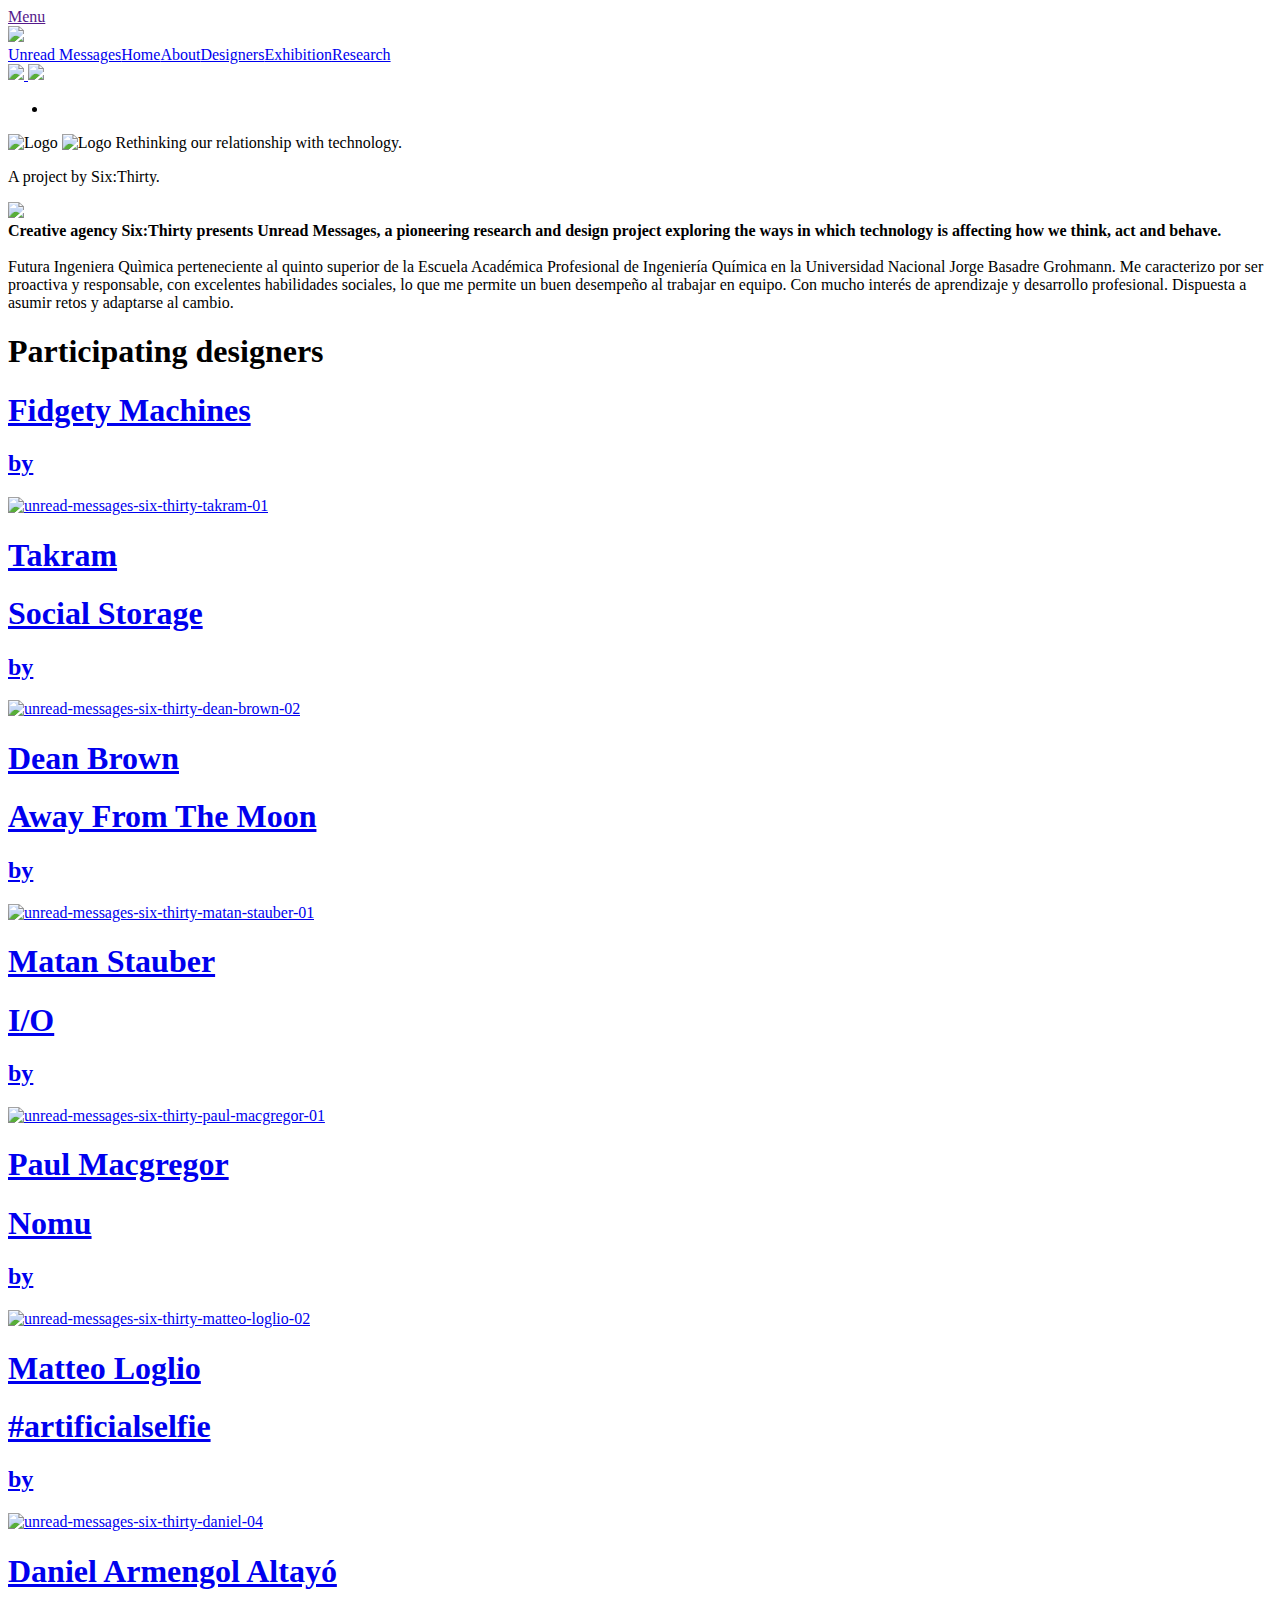
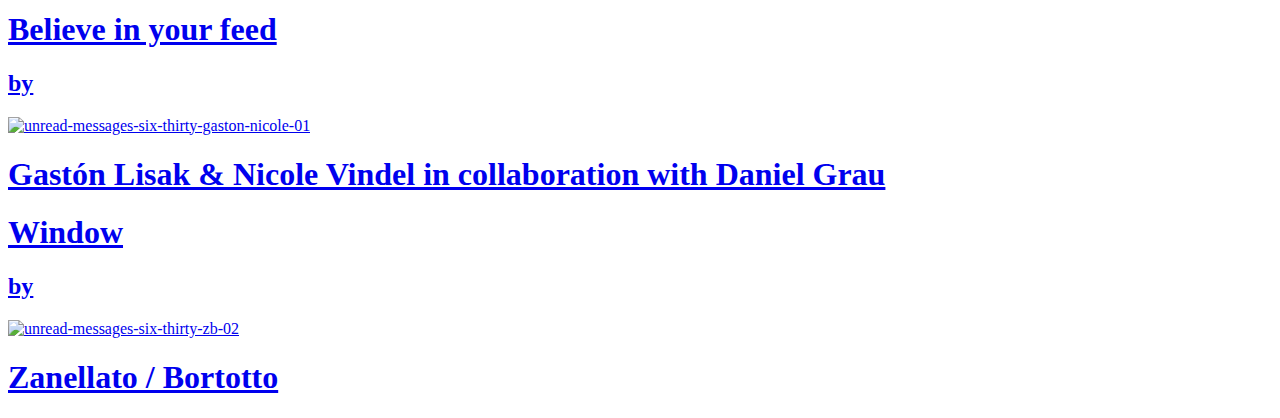
==== index.html @ 44677373 "modelo de la pagina de internet" ====
<!DOCTYPE html>
<html lang="en">
<head>
	<meta charset="UTF-8">
	<title>Viviana RA</title>
</head>
<body>
<header>
	<a href="" class="open-overlay">
		<span class="menu-overlay">Menu</span>
	</a>
	<div class="nav-wrapper">
		<a href="" class="close">	
			<img src="http://unreadmessages.com/wp-content/themes/unreadmessages/img/close.svg">
		</a>
		<nav class="main-nav" role="navigation">
			<a href="http://unreadmessages.com/" id="menu-item-28" class="menu-item menu-item-type-post_type menu-item-object-page current-menu-item page_item page-item-2 current_page_item current-menu-parent menu-item-28 current-menu-parent">Unread Messages</a><a href="http://unreadmessages.com/" id="menu-item-66" class="menu-item menu-item-type-post_type menu-item-object-page current-menu-item page_item page-item-2 current_page_item current-menu-parent menu-item-66 current-menu-parent">Home</a><a href="http://unreadmessages.com/about/" id="menu-item-29" class="menu-item menu-item-type-post_type menu-item-object-page menu-item-29">About</a><a href="http://unreadmessages.com/designers/" id="menu-item-30" class="menu-item menu-item-type-post_type menu-item-object-page menu-item-30">Designers</a><a href="http://unreadmessages.com/exhibition/" id="menu-item-31" class="menu-item menu-item-type-post_type menu-item-object-page menu-item-31">Exhibition</a><a href="http://unreadmessages.com/research/" id="menu-item-33" class="menu-item menu-item-type-post_type menu-item-object-page menu-item-33">Research</a>		</nav>

		  <div class="footer-social">

	      
	    <div class="header-social">
	    	<a href="https://facebook.com/sharer.php?u=http%3A%2F%2Funreadmessages.com" target="_blank" class="social-media-link">
	    		<img src="http://unreadmessages.com/wp-content/themes/unreadmessages/img/facebook.svg">
	    	</a>
	    	<a href="https://twitter.com/intent/tweet?url=http%3A%2F%2Funreadmessages.com&text=Unread+Messages&via=sixthirtystudio" target="_blank" class="social-media-link">
	    		<img src="http://unreadmessages.com/wp-content/themes/unreadmessages/img/twitter.svg">
	    	</a>
	    </div>
	</div>	
</header>
<section class="landing-page full-screen">
  <!--  <div class="bxslider-animation home-bxslider-animation"></div> -->
    <ul class="bxslider homeslider">
		    <li>
		        <style scoped>
		                @media (max-width: 1570px) {
		                    .image-holder {
		                        background-image: url(http://unreadmessages.com/wp-content/uploads/2016/02/unread-messages-six-thirty-hero-1600x1067.jpg);
		                    }
		                }
		                @media (max-width: 785px) {
		                    .image-holder {
		                        background-image: url(http://unreadmessages.com/wp-content/uploads/2016/02/unread-messages-six-thirty-hero-800x533.jpg);
		                    }
		                }
		                @media (max-width: 392px) {
		                    .image-holder {
		                        background-image: url(http://unreadmessages.com/wp-content/uploads/2016/02/unread-messages-six-thirty-hero-400x267.jpg);
		                    }
		                }
		        </style>
		          	<div class="image-holder" style="background-image: url(http://unreadmessages.com/wp-content/uploads/2016/02/unread-messages-six-thirty-hero-2400x1600.jpg)">	
		          	</div>
        	</li>
    </ul>
    <div href="/" class="logo">
        <img class="one-line" src="http://unreadmessages.com/wp-content/themes/unreadmessages/img/UMlogo-oneline.svg" type="image/svg+xml" alt="Logo">
        <img class="two-line" src="http://unreadmessages.com/wp-content/themes/unreadmessages/img/UMlogo-twolines.svg" type="image/svg+xml" alt="Logo">
        <span>Rethinking our relationship with technology.</span>
    </div>

    <div class="home-info">
        <p>A project by Six:Thirty.</p>
        <a href="" class="scroll-to">
        	<img src="http://unreadmessages.com/wp-content/themes/unreadmessages/img/scroll-arrow.svg">
        </a>
    </div>
</section>
  
<section class="home-about">
    <div class="view-animation">
        <strong> Creative agency Six:Thirty presents Unread Messages, a pioneering research and design project exploring the ways in which technology is affecting how we think, act and behave.</strong><br />
		<br />
		Futura Ingeniera Quìmica perteneciente al quinto superior de la Escuela Académica Profesional de Ingeniería Química en la Universidad Nacional Jorge Basadre Grohmann. Me caracterizo por ser proactiva y responsable, con excelentes habilidades sociales, lo que me permite un buen desempeño al trabajar en equipo. Con mucho interés de aprendizaje y desarrollo profesional. Dispuesta a asumir retos y adaptarse al cambio.      
	</div>
</section>

    <div id="designers" class="designers-wrapper">
       <section class="designers">
          <h1 class="section-title">Participating designers</h1>

            <div class="designer-wrapper">
            	<a href="http://unreadmessages.com/designer/takram/" class="home-designer view-animation">
                    <div class="image-overlay">
                    </div>
                    <div class="info-overlay">
                        <h1 class="title-overlay">Fidgety Machines</h1>
                        <h2 class="detail-overlay">by</h2>
                    </div>
                    <div class="rsp-wrapper rsp-196-square square project-image">
                    	<img class="project-image lazyload" alt="unread-messages-six-thirty-takram-01" data-srcset="http://unreadmessages.com/wp-content/uploads/2016/02/unread-messages-six-thirty-takram-01-1-1000x1000.jpg?ratio=1 1000w, http://unreadmessages.com/wp-content/uploads/2016/02/unread-messages-six-thirty-takram-01-1-750x750.jpg?ratio=1 750w, http://unreadmessages.com/wp-content/uploads/2016/02/unread-messages-six-thirty-takram-01-1-640x640.jpg?ratio=1 640w, http://unreadmessages.com/wp-content/uploads/2016/02/unread-messages-six-thirty-takram-01-1-320x320.jpg?ratio=1 320w" src="http://unreadmessages.com/wp-content/themes/unreadmessages/img/placeholder-square.gif" data-sizes="auto">
                    </div>                       
                    <h1 class="medium-uppercase title">Takram</h1>
                    </a>
                               
                                    <a href="http://unreadmessages.com/designer/dean-brown/" class="home-designer view-animation">
                        <div class="image-overlay"></div>
                        <div class="info-overlay">
                            <h1 class="title-overlay">Social Storage</h1>
                            <h2 class="detail-overlay">by</h2>
                        </div>
                        <div class="rsp-wrapper rsp-187-square square project-image"><img class="project-image lazyload" alt="unread-messages-six-thirty-dean-brown-02" data-srcset="http://unreadmessages.com/wp-content/uploads/2016/02/unread-messages-six-thirty-dean-brown-02-1-1000x1000.jpg?ratio=1 1000w, http://unreadmessages.com/wp-content/uploads/2016/02/unread-messages-six-thirty-dean-brown-02-1-750x750.jpg?ratio=1 750w, http://unreadmessages.com/wp-content/uploads/2016/02/unread-messages-six-thirty-dean-brown-02-1-640x640.jpg?ratio=1 640w, http://unreadmessages.com/wp-content/uploads/2016/02/unread-messages-six-thirty-dean-brown-02-1-320x320.jpg?ratio=1 320w" src="http://unreadmessages.com/wp-content/themes/unreadmessages/img/placeholder-square.gif" data-sizes="auto"></div>                        <h1 class="medium-uppercase title">Dean Brown</h1>
                    </a>
                                    </div>
                  <div class="designer-wrapper">
                               
                                    <a href="http://unreadmessages.com/designer/matan-stauber/" class="home-designer view-animation">
                        <div class="image-overlay"></div>
                        <div class="info-overlay">
                            <h1 class="title-overlay">Away From The Moon</h1>
                            <h2 class="detail-overlay">by</h2>
                        </div>
                        <div class="rsp-wrapper rsp-210-square square project-image"><img class="project-image lazyload" alt="unread-messages-six-thirty-matan-stauber-01" data-srcset="http://unreadmessages.com/wp-content/uploads/2016/02/unread-messages-six-thirty-matan-stauber-01-2-1000x1000.jpg?ratio=1 1000w, http://unreadmessages.com/wp-content/uploads/2016/02/unread-messages-six-thirty-matan-stauber-01-2-750x750.jpg?ratio=1 750w, http://unreadmessages.com/wp-content/uploads/2016/02/unread-messages-six-thirty-matan-stauber-01-2-640x640.jpg?ratio=1 640w, http://unreadmessages.com/wp-content/uploads/2016/02/unread-messages-six-thirty-matan-stauber-01-2-320x320.jpg?ratio=1 320w" src="http://unreadmessages.com/wp-content/themes/unreadmessages/img/placeholder-square.gif" data-sizes="auto"></div>                        <h1 class="medium-uppercase title">Matan Stauber</h1>
                    </a>
                               
                                    <a href="http://unreadmessages.com/designer/paul-macgregor/" class="home-designer view-animation">
                        <div class="image-overlay"></div>
                        <div class="info-overlay">
                            <h1 class="title-overlay">I/O</h1>
                            <h2 class="detail-overlay">by</h2>
                        </div>
                        <div class="rsp-wrapper rsp-195-square square project-image"><img class="project-image lazyload" alt="unread-messages-six-thirty-paul-macgregor-01" data-srcset="http://unreadmessages.com/wp-content/uploads/2016/02/unread-messages-six-thirty-paul-macgregor-01-1-1000x1000.jpg?ratio=1 1000w, http://unreadmessages.com/wp-content/uploads/2016/02/unread-messages-six-thirty-paul-macgregor-01-1-750x750.jpg?ratio=1 750w, http://unreadmessages.com/wp-content/uploads/2016/02/unread-messages-six-thirty-paul-macgregor-01-1-640x640.jpg?ratio=1 640w, http://unreadmessages.com/wp-content/uploads/2016/02/unread-messages-six-thirty-paul-macgregor-01-1-320x320.jpg?ratio=1 320w" src="http://unreadmessages.com/wp-content/themes/unreadmessages/img/placeholder-square.gif" data-sizes="auto"></div>                        <h1 class="medium-uppercase title">Paul Macgregor</h1>
                    </a>
                                    </div>
                  <div class="designer-wrapper">
                               
                                    <a href="http://unreadmessages.com/designer/matteo-loglio/" class="home-designer view-animation">
                        <div class="image-overlay"></div>
                        <div class="info-overlay">
                            <h1 class="title-overlay">Nomu</h1>
                            <h2 class="detail-overlay">by</h2>
                        </div>
                        <div class="rsp-wrapper rsp-193-square square project-image"><img class="project-image lazyload" alt="unread-messages-six-thirty-matteo-loglio-02" data-srcset="http://unreadmessages.com/wp-content/uploads/2016/02/unread-messages-six-thirty-matteo-loglio-02-1-1000x1000.jpg?ratio=1 1000w, http://unreadmessages.com/wp-content/uploads/2016/02/unread-messages-six-thirty-matteo-loglio-02-1-750x750.jpg?ratio=1 750w, http://unreadmessages.com/wp-content/uploads/2016/02/unread-messages-six-thirty-matteo-loglio-02-1-640x640.jpg?ratio=1 640w, http://unreadmessages.com/wp-content/uploads/2016/02/unread-messages-six-thirty-matteo-loglio-02-1-320x320.jpg?ratio=1 320w" src="http://unreadmessages.com/wp-content/themes/unreadmessages/img/placeholder-square.gif" data-sizes="auto"></div>                        <h1 class="medium-uppercase title">Matteo Loglio</h1>
                    </a>
                               
                                    <a href="http://unreadmessages.com/designer/daniel-armengol-altayo/" class="home-designer view-animation">
                        <div class="image-overlay"></div>
                        <div class="info-overlay">
                            <h1 class="title-overlay">#artificialselfie</h1>
                            <h2 class="detail-overlay">by</h2>
                        </div>
                        <div class="rsp-wrapper rsp-222-square square project-image"><img class="project-image lazyload" alt="unread-messages-six-thirty-daniel-04" data-srcset="http://unreadmessages.com/wp-content/uploads/2016/03/unread-messages-six-thirty-daniel-04-1000x1000.jpg?ratio=1 1000w, http://unreadmessages.com/wp-content/uploads/2016/03/unread-messages-six-thirty-daniel-04-750x750.jpg?ratio=1 750w, http://unreadmessages.com/wp-content/uploads/2016/03/unread-messages-six-thirty-daniel-04-640x640.jpg?ratio=1 640w, http://unreadmessages.com/wp-content/uploads/2016/03/unread-messages-six-thirty-daniel-04-320x320.jpg?ratio=1 320w" src="http://unreadmessages.com/wp-content/themes/unreadmessages/img/placeholder-square.gif" data-sizes="auto"></div>                        <h1 class="medium-uppercase title">Daniel Armengol Altayó</h1>
                    </a>
                                    </div>
                  <div class="designer-wrapper">
                               
                                    <a href="http://unreadmessages.com/designer/gaston-lisak-nicole-vindel-in-collaboration-with-daniel-grau/" class="home-designer view-animation">
                        <div class="image-overlay"></div>
                        <div class="info-overlay">
                            <h1 class="title-overlay">Believe in your feed</h1>
                            <h2 class="detail-overlay">by</h2>
                        </div>
                        <div class="rsp-wrapper rsp-230-square square project-image"><img class="project-image lazyload" alt="unread-messages-six-thirty-gaston-nicole-01" data-srcset="http://unreadmessages.com/wp-content/uploads/2016/03/unread-messages-six-thirty-gaston-nicole-01-1000x1000.jpg?ratio=1 1000w, http://unreadmessages.com/wp-content/uploads/2016/03/unread-messages-six-thirty-gaston-nicole-01-750x750.jpg?ratio=1 750w, http://unreadmessages.com/wp-content/uploads/2016/03/unread-messages-six-thirty-gaston-nicole-01-640x640.jpg?ratio=1 640w, http://unreadmessages.com/wp-content/uploads/2016/03/unread-messages-six-thirty-gaston-nicole-01-320x320.jpg?ratio=1 320w" src="http://unreadmessages.com/wp-content/themes/unreadmessages/img/placeholder-square.gif" data-sizes="auto"></div>                        <h1 class="medium-uppercase title">Gastón Lisak & Nicole Vindel in collaboration with Daniel Grau</h1>
                    </a>
                               
                                    <a href="http://unreadmessages.com/designer/zanellato-bortotto/" class="home-designer view-animation">
                        <div class="image-overlay"></div>
                        <div class="info-overlay">
                            <h1 class="title-overlay">Window</h1>
                            <h2 class="detail-overlay">by</h2>
                        </div>
                        <div class="rsp-wrapper rsp-233-square square project-image"><img class="project-image lazyload" alt="unread-messages-six-thirty-zb-02" data-srcset="http://unreadmessages.com/wp-content/uploads/2016/03/unread-messages-six-thirty-zb-02-1000x1000.jpg?ratio=1 1000w, http://unreadmessages.com/wp-content/uploads/2016/03/unread-messages-six-thirty-zb-02-750x750.jpg?ratio=1 750w, http://unreadmessages.com/wp-content/uploads/2016/03/unread-messages-six-thirty-zb-02-640x640.jpg?ratio=1 640w, http://unreadmessages.com/wp-content/uploads/2016/03/unread-messages-six-thirty-zb-02-320x320.jpg?ratio=1 320w" src="http://unreadmessages.com/wp-content/themes/unreadmessages/img/placeholder-square.gif" data-sizes="auto"></div>                        <h1 class="medium-uppercase title">Zanellato / Bortotto</h1>
                    </a>
                                 
            </div>
      </section>
    </div>

</body>
</html>
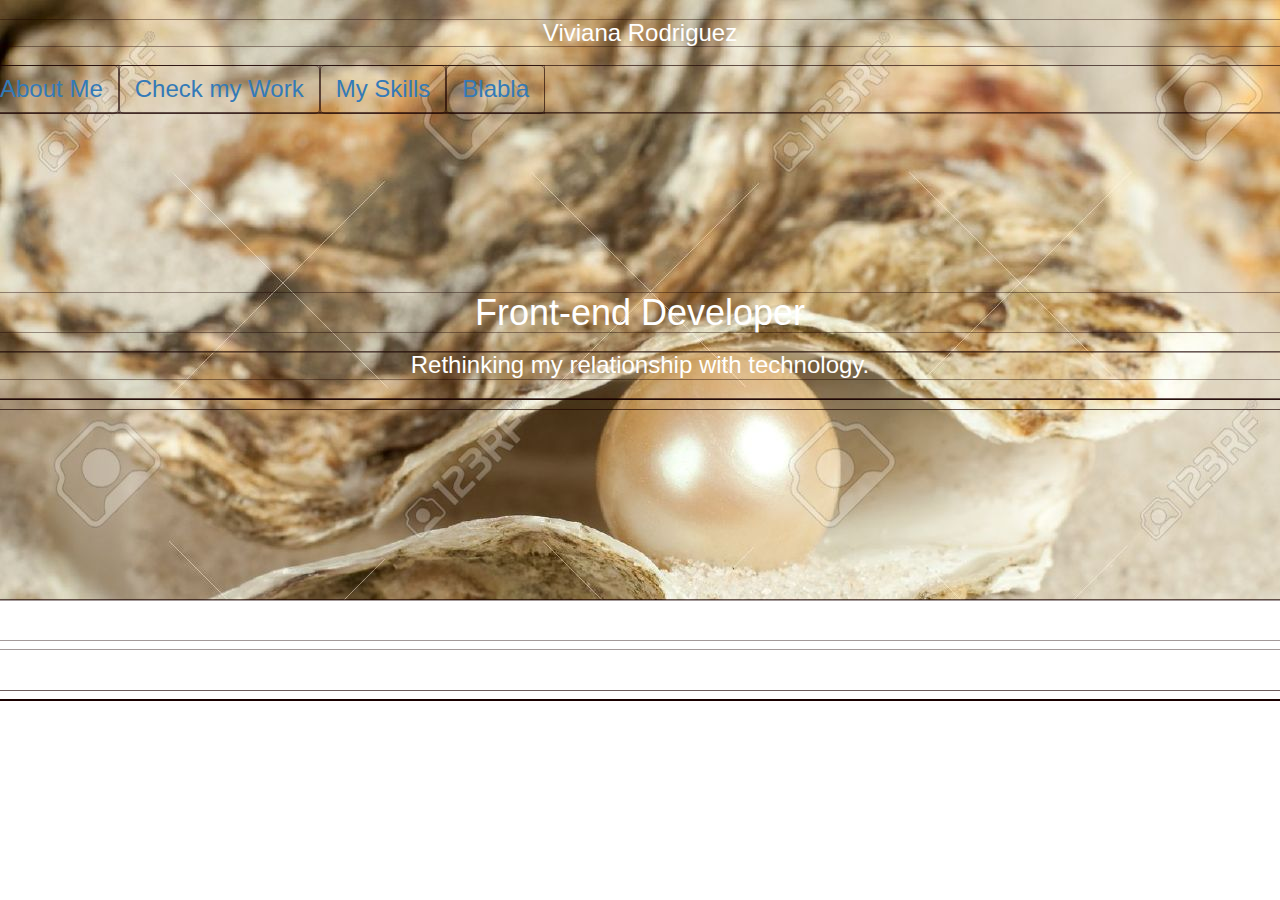
==== commit 550062a0: "here we go!" ====
--- a/index.html
+++ b/index.html
@@ -1,171 +1,52 @@
 <!DOCTYPE html>
 <html lang="en">
 <head>
-	<meta charset="UTF-8">
-	<title>Viviana RA</title>
+  <meta charset="UTF-8">
+  <meta name="viewport" content="width=device-width, initial-scale=1.0">
+  <meta http-equiv="X-UA-Compatible" content="ie=edge">
+  <link href="bootstrap.min.css" rel="stylesheet">
+  <link rel="stylesheet" href="style.css">
+  <title>Viviana RA</title>
 </head>
 <body>
-<header>
-	<a href="" class="open-overlay">
-		<span class="menu-overlay">Menu</span>
-	</a>
-	<div class="nav-wrapper">
-		<a href="" class="close">	
-			<img src="http://unreadmessages.com/wp-content/themes/unreadmessages/img/close.svg">
-		</a>
-		<nav class="main-nav" role="navigation">
-			<a href="http://unreadmessages.com/" id="menu-item-28" class="menu-item menu-item-type-post_type menu-item-object-page current-menu-item page_item page-item-2 current_page_item current-menu-parent menu-item-28 current-menu-parent">Unread Messages</a><a href="http://unreadmessages.com/" id="menu-item-66" class="menu-item menu-item-type-post_type menu-item-object-page current-menu-item page_item page-item-2 current_page_item current-menu-parent menu-item-66 current-menu-parent">Home</a><a href="http://unreadmessages.com/about/" id="menu-item-29" class="menu-item menu-item-type-post_type menu-item-object-page menu-item-29">About</a><a href="http://unreadmessages.com/designers/" id="menu-item-30" class="menu-item menu-item-type-post_type menu-item-object-page menu-item-30">Designers</a><a href="http://unreadmessages.com/exhibition/" id="menu-item-31" class="menu-item menu-item-type-post_type menu-item-object-page menu-item-31">Exhibition</a><a href="http://unreadmessages.com/research/" id="menu-item-33" class="menu-item menu-item-type-post_type menu-item-object-page menu-item-33">Research</a>		</nav>
+<div class="portada">
+    <header class="">
+        <div class="row text-center">
+        <h3>Viviana Rodriguez <h3>
+        <ul class="nav nav-pills">
+  							<li><a class="text-decoration-none text-black text-center" href="#nosotros">About Me</a></li>
+  							<li><a class="text-decoration-none text-black text-center" href="#equipo">Check my Work</a></li>
+  							<li><a class="text-decoration-none text-black text-center" href="#actividades">My Skills</a></li>
+  							<li><a class="text-decoration-none text-black text-center" href="#ensayos">Blabla</a></li>
+  			</ul>
+        <div>
+        <div class="row abajo">
+          <h1>Front-end Developer<h1>
+          <h3>Rethinking my relationship with technology.<h3>
+        <div>
+    </header>
 
-		  <div class="footer-social">
-
-	      
-	    <div class="header-social">
-	    	<a href="https://facebook.com/sharer.php?u=http%3A%2F%2Funreadmessages.com" target="_blank" class="social-media-link">
-	    		<img src="http://unreadmessages.com/wp-content/themes/unreadmessages/img/facebook.svg">
-	    	</a>
-	    	<a href="https://twitter.com/intent/tweet?url=http%3A%2F%2Funreadmessages.com&text=Unread+Messages&via=sixthirtystudio" target="_blank" class="social-media-link">
-	    		<img src="http://unreadmessages.com/wp-content/themes/unreadmessages/img/twitter.svg">
-	    	</a>
-	    </div>
-	</div>	
-</header>
-<section class="landing-page full-screen">
-  <!--  <div class="bxslider-animation home-bxslider-animation"></div> -->
-    <ul class="bxslider homeslider">
-		    <li>
-		        <style scoped>
-		                @media (max-width: 1570px) {
-		                    .image-holder {
-		                        background-image: url(http://unreadmessages.com/wp-content/uploads/2016/02/unread-messages-six-thirty-hero-1600x1067.jpg);
-		                    }
-		                }
-		                @media (max-width: 785px) {
-		                    .image-holder {
-		                        background-image: url(http://unreadmessages.com/wp-content/uploads/2016/02/unread-messages-six-thirty-hero-800x533.jpg);
-		                    }
-		                }
-		                @media (max-width: 392px) {
-		                    .image-holder {
-		                        background-image: url(http://unreadmessages.com/wp-content/uploads/2016/02/unread-messages-six-thirty-hero-400x267.jpg);
-		                    }
-		                }
-		        </style>
-		          	<div class="image-holder" style="background-image: url(http://unreadmessages.com/wp-content/uploads/2016/02/unread-messages-six-thirty-hero-2400x1600.jpg)">	
-		          	</div>
-        	</li>
-    </ul>
-    <div href="/" class="logo">
-        <img class="one-line" src="http://unreadmessages.com/wp-content/themes/unreadmessages/img/UMlogo-oneline.svg" type="image/svg+xml" alt="Logo">
-        <img class="two-line" src="http://unreadmessages.com/wp-content/themes/unreadmessages/img/UMlogo-twolines.svg" type="image/svg+xml" alt="Logo">
-        <span>Rethinking our relationship with technology.</span>
-    </div>
-
-    <div class="home-info">
-        <p>A project by Six:Thirty.</p>
-        <a href="" class="scroll-to">
-        	<img src="http://unreadmessages.com/wp-content/themes/unreadmessages/img/scroll-arrow.svg">
-        </a>
-    </div>
-</section>
-  
-<section class="home-about">
-    <div class="view-animation">
-        <strong> Creative agency Six:Thirty presents Unread Messages, a pioneering research and design project exploring the ways in which technology is affecting how we think, act and behave.</strong><br />
-		<br />
-		Futura Ingeniera Quìmica perteneciente al quinto superior de la Escuela Académica Profesional de Ingeniería Química en la Universidad Nacional Jorge Basadre Grohmann. Me caracterizo por ser proactiva y responsable, con excelentes habilidades sociales, lo que me permite un buen desempeño al trabajar en equipo. Con mucho interés de aprendizaje y desarrollo profesional. Dispuesta a asumir retos y adaptarse al cambio.      
-	</div>
-</section>
-
-    <div id="designers" class="designers-wrapper">
-       <section class="designers">
-          <h1 class="section-title">Participating designers</h1>
-
-            <div class="designer-wrapper">
-            	<a href="http://unreadmessages.com/designer/takram/" class="home-designer view-animation">
-                    <div class="image-overlay">
-                    </div>
-                    <div class="info-overlay">
-                        <h1 class="title-overlay">Fidgety Machines</h1>
-                        <h2 class="detail-overlay">by</h2>
-                    </div>
-                    <div class="rsp-wrapper rsp-196-square square project-image">
-                    	<img class="project-image lazyload" alt="unread-messages-six-thirty-takram-01" data-srcset="http://unreadmessages.com/wp-content/uploads/2016/02/unread-messages-six-thirty-takram-01-1-1000x1000.jpg?ratio=1 1000w, http://unreadmessages.com/wp-content/uploads/2016/02/unread-messages-six-thirty-takram-01-1-750x750.jpg?ratio=1 750w, http://unreadmessages.com/wp-content/uploads/2016/02/unread-messages-six-thirty-takram-01-1-640x640.jpg?ratio=1 640w, http://unreadmessages.com/wp-content/uploads/2016/02/unread-messages-six-thirty-takram-01-1-320x320.jpg?ratio=1 320w" src="http://unreadmessages.com/wp-content/themes/unreadmessages/img/placeholder-square.gif" data-sizes="auto">
-                    </div>                       
-                    <h1 class="medium-uppercase title">Takram</h1>
-                    </a>
-                               
-                                    <a href="http://unreadmessages.com/designer/dean-brown/" class="home-designer view-animation">
-                        <div class="image-overlay"></div>
-                        <div class="info-overlay">
-                            <h1 class="title-overlay">Social Storage</h1>
-                            <h2 class="detail-overlay">by</h2>
-                        </div>
-                        <div class="rsp-wrapper rsp-187-square square project-image"><img class="project-image lazyload" alt="unread-messages-six-thirty-dean-brown-02" data-srcset="http://unreadmessages.com/wp-content/uploads/2016/02/unread-messages-six-thirty-dean-brown-02-1-1000x1000.jpg?ratio=1 1000w, http://unreadmessages.com/wp-content/uploads/2016/02/unread-messages-six-thirty-dean-brown-02-1-750x750.jpg?ratio=1 750w, http://unreadmessages.com/wp-content/uploads/2016/02/unread-messages-six-thirty-dean-brown-02-1-640x640.jpg?ratio=1 640w, http://unreadmessages.com/wp-content/uploads/2016/02/unread-messages-six-thirty-dean-brown-02-1-320x320.jpg?ratio=1 320w" src="http://unreadmessages.com/wp-content/themes/unreadmessages/img/placeholder-square.gif" data-sizes="auto"></div>                        <h1 class="medium-uppercase title">Dean Brown</h1>
-                    </a>
-                                    </div>
-                  <div class="designer-wrapper">
-                               
-                                    <a href="http://unreadmessages.com/designer/matan-stauber/" class="home-designer view-animation">
-                        <div class="image-overlay"></div>
-                        <div class="info-overlay">
-                            <h1 class="title-overlay">Away From The Moon</h1>
-                            <h2 class="detail-overlay">by</h2>
-                        </div>
-                        <div class="rsp-wrapper rsp-210-square square project-image"><img class="project-image lazyload" alt="unread-messages-six-thirty-matan-stauber-01" data-srcset="http://unreadmessages.com/wp-content/uploads/2016/02/unread-messages-six-thirty-matan-stauber-01-2-1000x1000.jpg?ratio=1 1000w, http://unreadmessages.com/wp-content/uploads/2016/02/unread-messages-six-thirty-matan-stauber-01-2-750x750.jpg?ratio=1 750w, http://unreadmessages.com/wp-content/uploads/2016/02/unread-messages-six-thirty-matan-stauber-01-2-640x640.jpg?ratio=1 640w, http://unreadmessages.com/wp-content/uploads/2016/02/unread-messages-six-thirty-matan-stauber-01-2-320x320.jpg?ratio=1 320w" src="http://unreadmessages.com/wp-content/themes/unreadmessages/img/placeholder-square.gif" data-sizes="auto"></div>                        <h1 class="medium-uppercase title">Matan Stauber</h1>
-                    </a>
-                               
-                                    <a href="http://unreadmessages.com/designer/paul-macgregor/" class="home-designer view-animation">
-                        <div class="image-overlay"></div>
-                        <div class="info-overlay">
-                            <h1 class="title-overlay">I/O</h1>
-                            <h2 class="detail-overlay">by</h2>
-                        </div>
-                        <div class="rsp-wrapper rsp-195-square square project-image"><img class="project-image lazyload" alt="unread-messages-six-thirty-paul-macgregor-01" data-srcset="http://unreadmessages.com/wp-content/uploads/2016/02/unread-messages-six-thirty-paul-macgregor-01-1-1000x1000.jpg?ratio=1 1000w, http://unreadmessages.com/wp-content/uploads/2016/02/unread-messages-six-thirty-paul-macgregor-01-1-750x750.jpg?ratio=1 750w, http://unreadmessages.com/wp-content/uploads/2016/02/unread-messages-six-thirty-paul-macgregor-01-1-640x640.jpg?ratio=1 640w, http://unreadmessages.com/wp-content/uploads/2016/02/unread-messages-six-thirty-paul-macgregor-01-1-320x320.jpg?ratio=1 320w" src="http://unreadmessages.com/wp-content/themes/unreadmessages/img/placeholder-square.gif" data-sizes="auto"></div>                        <h1 class="medium-uppercase title">Paul Macgregor</h1>
-                    </a>
-                                    </div>
-                  <div class="designer-wrapper">
-                               
-                                    <a href="http://unreadmessages.com/designer/matteo-loglio/" class="home-designer view-animation">
-                        <div class="image-overlay"></div>
-                        <div class="info-overlay">
-                            <h1 class="title-overlay">Nomu</h1>
-                            <h2 class="detail-overlay">by</h2>
-                        </div>
-                        <div class="rsp-wrapper rsp-193-square square project-image"><img class="project-image lazyload" alt="unread-messages-six-thirty-matteo-loglio-02" data-srcset="http://unreadmessages.com/wp-content/uploads/2016/02/unread-messages-six-thirty-matteo-loglio-02-1-1000x1000.jpg?ratio=1 1000w, http://unreadmessages.com/wp-content/uploads/2016/02/unread-messages-six-thirty-matteo-loglio-02-1-750x750.jpg?ratio=1 750w, http://unreadmessages.com/wp-content/uploads/2016/02/unread-messages-six-thirty-matteo-loglio-02-1-640x640.jpg?ratio=1 640w, http://unreadmessages.com/wp-content/uploads/2016/02/unread-messages-six-thirty-matteo-loglio-02-1-320x320.jpg?ratio=1 320w" src="http://unreadmessages.com/wp-content/themes/unreadmessages/img/placeholder-square.gif" data-sizes="auto"></div>                        <h1 class="medium-uppercase title">Matteo Loglio</h1>
-                    </a>
-                               
-                                    <a href="http://unreadmessages.com/designer/daniel-armengol-altayo/" class="home-designer view-animation">
-                        <div class="image-overlay"></div>
-                        <div class="info-overlay">
-                            <h1 class="title-overlay">#artificialselfie</h1>
-                            <h2 class="detail-overlay">by</h2>
-                        </div>
-                        <div class="rsp-wrapper rsp-222-square square project-image"><img class="project-image lazyload" alt="unread-messages-six-thirty-daniel-04" data-srcset="http://unreadmessages.com/wp-content/uploads/2016/03/unread-messages-six-thirty-daniel-04-1000x1000.jpg?ratio=1 1000w, http://unreadmessages.com/wp-content/uploads/2016/03/unread-messages-six-thirty-daniel-04-750x750.jpg?ratio=1 750w, http://unreadmessages.com/wp-content/uploads/2016/03/unread-messages-six-thirty-daniel-04-640x640.jpg?ratio=1 640w, http://unreadmessages.com/wp-content/uploads/2016/03/unread-messages-six-thirty-daniel-04-320x320.jpg?ratio=1 320w" src="http://unreadmessages.com/wp-content/themes/unreadmessages/img/placeholder-square.gif" data-sizes="auto"></div>                        <h1 class="medium-uppercase title">Daniel Armengol Altayó</h1>
-                    </a>
-                                    </div>
-                  <div class="designer-wrapper">
-                               
-                                    <a href="http://unreadmessages.com/designer/gaston-lisak-nicole-vindel-in-collaboration-with-daniel-grau/" class="home-designer view-animation">
-                        <div class="image-overlay"></div>
-                        <div class="info-overlay">
-                            <h1 class="title-overlay">Believe in your feed</h1>
-                            <h2 class="detail-overlay">by</h2>
-                        </div>
-                        <div class="rsp-wrapper rsp-230-square square project-image"><img class="project-image lazyload" alt="unread-messages-six-thirty-gaston-nicole-01" data-srcset="http://unreadmessages.com/wp-content/uploads/2016/03/unread-messages-six-thirty-gaston-nicole-01-1000x1000.jpg?ratio=1 1000w, http://unreadmessages.com/wp-content/uploads/2016/03/unread-messages-six-thirty-gaston-nicole-01-750x750.jpg?ratio=1 750w, http://unreadmessages.com/wp-content/uploads/2016/03/unread-messages-six-thirty-gaston-nicole-01-640x640.jpg?ratio=1 640w, http://unreadmessages.com/wp-content/uploads/2016/03/unread-messages-six-thirty-gaston-nicole-01-320x320.jpg?ratio=1 320w" src="http://unreadmessages.com/wp-content/themes/unreadmessages/img/placeholder-square.gif" data-sizes="auto"></div>                        <h1 class="medium-uppercase title">Gastón Lisak & Nicole Vindel in collaboration with Daniel Grau</h1>
-                    </a>
-                               
-                                    <a href="http://unreadmessages.com/designer/zanellato-bortotto/" class="home-designer view-animation">
-                        <div class="image-overlay"></div>
-                        <div class="info-overlay">
-                            <h1 class="title-overlay">Window</h1>
-                            <h2 class="detail-overlay">by</h2>
-                        </div>
-                        <div class="rsp-wrapper rsp-233-square square project-image"><img class="project-image lazyload" alt="unread-messages-six-thirty-zb-02" data-srcset="http://unreadmessages.com/wp-content/uploads/2016/03/unread-messages-six-thirty-zb-02-1000x1000.jpg?ratio=1 1000w, http://unreadmessages.com/wp-content/uploads/2016/03/unread-messages-six-thirty-zb-02-750x750.jpg?ratio=1 750w, http://unreadmessages.com/wp-content/uploads/2016/03/unread-messages-six-thirty-zb-02-640x640.jpg?ratio=1 640w, http://unreadmessages.com/wp-content/uploads/2016/03/unread-messages-six-thirty-zb-02-320x320.jpg?ratio=1 320w" src="http://unreadmessages.com/wp-content/themes/unreadmessages/img/placeholder-square.gif" data-sizes="auto"></div>                        <h1 class="medium-uppercase title">Zanellato / Bortotto</h1>
-                    </a>
-                                 
-            </div>
-      </section>
-    </div>
-
+</div>
+  <div class="">
+      <p>Lorem ipsum dolor sit amet, consectetur adipisicing elit. Adipisci, saepe et, excepturi ut modi error obcaecati pariatur nostrum eaque recusandae rem nam inventore repellat impedit cupiditate, accusantium, enim mollitia quae.
+      </p>
+      <p>Lorem ipsum dolor sit amet, consectetur adipisicing elit. Adipisci, saepe et, excepturi ut modi error obcaecati pariatur nostrum eaque recusandae rem nam inventore repellat impedit cupiditate, accusantium, enim mollitia quae.
+      </p>
+  </div>
+</div>
+<div>
+  <div class="container-fluid">
+  </div>
+</div>
+<div>
+  <div class="container-fluid">
+  </div>
+</div>
+<div>
+  <div class="container-fluid">
+  </div>
+</div>
+<footer>
+<footer>
 </body>
-</html>+</html>
--- a/style.css
+++ b/style.css
@@ -0,0 +1,16 @@
+*{outline: 1px solid rgba(25,0,0,0.4);}
+body{
+  color: white;
+}
+.portada{
+  background-image: url(fondo.jpg);
+  height: 600px;
+}
+
+.menu
+{
+
+}
+.abajo{
+  padding-top:160px;
+}
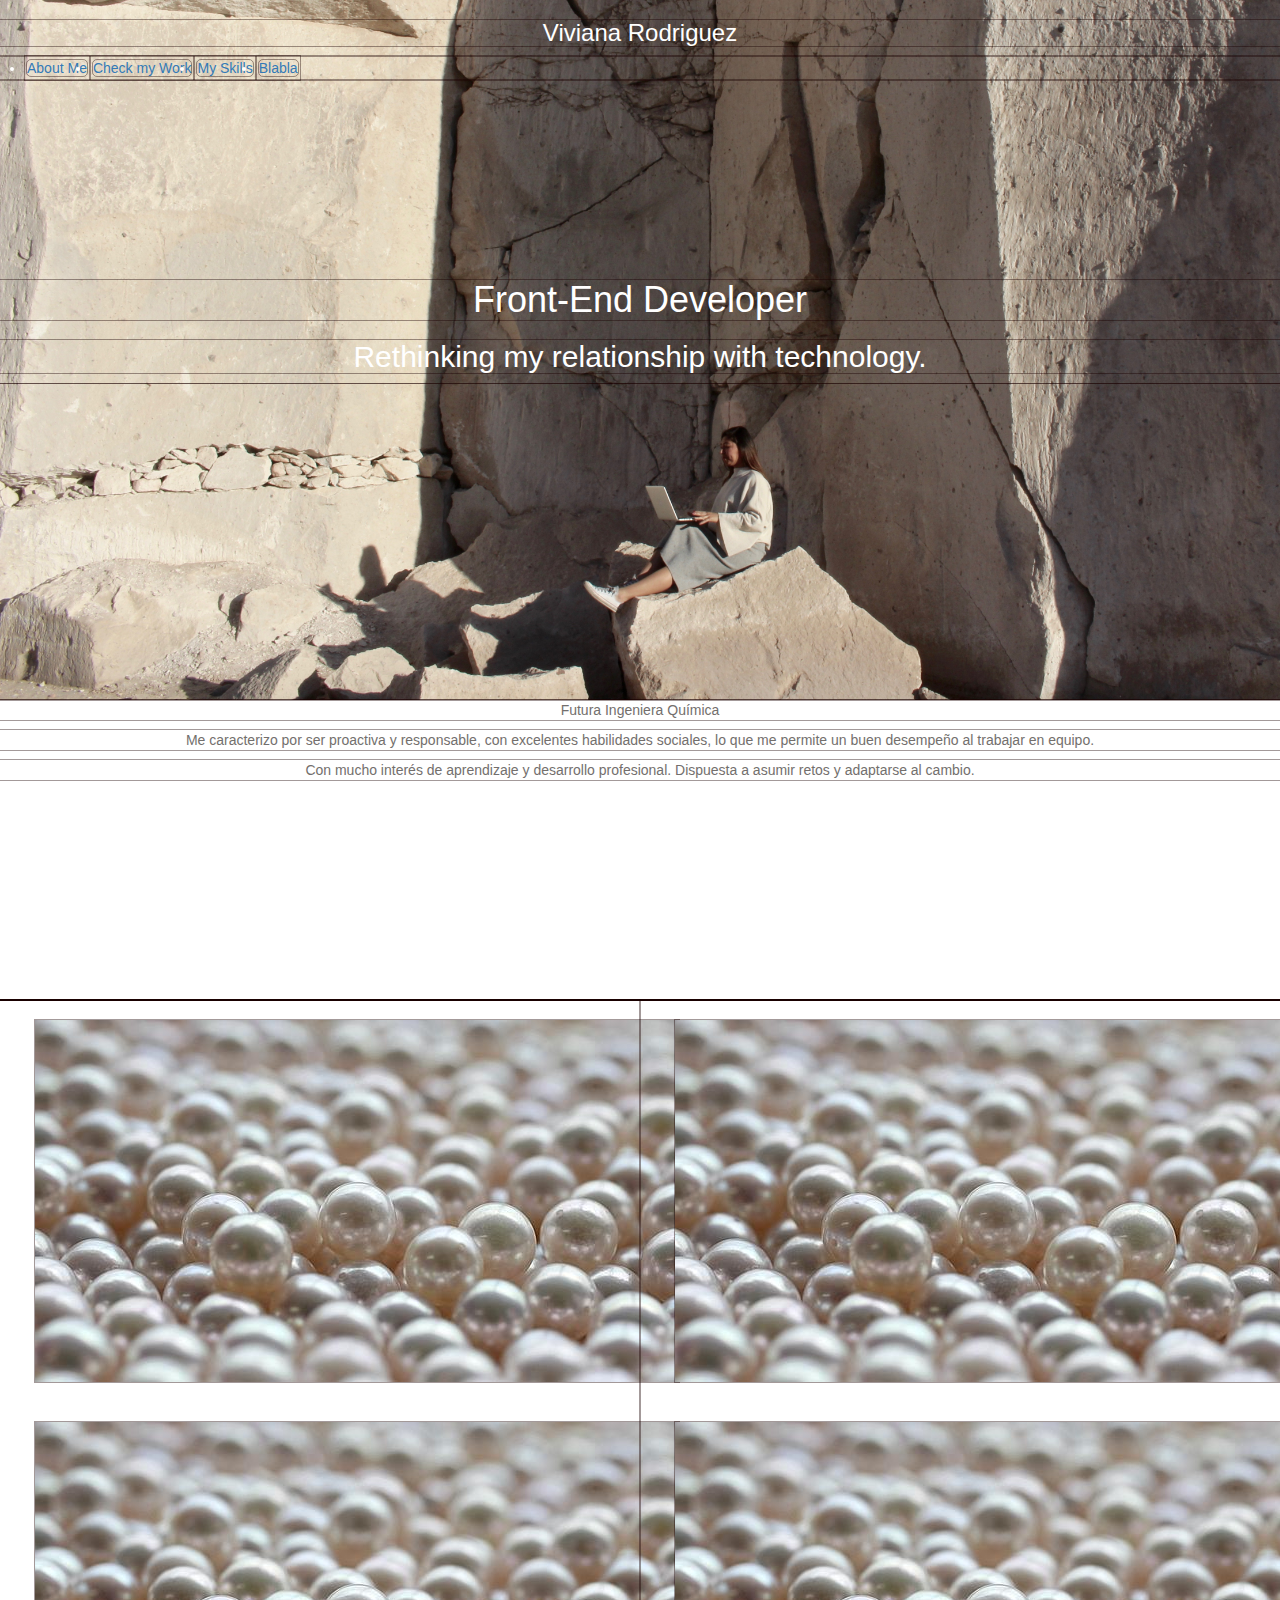
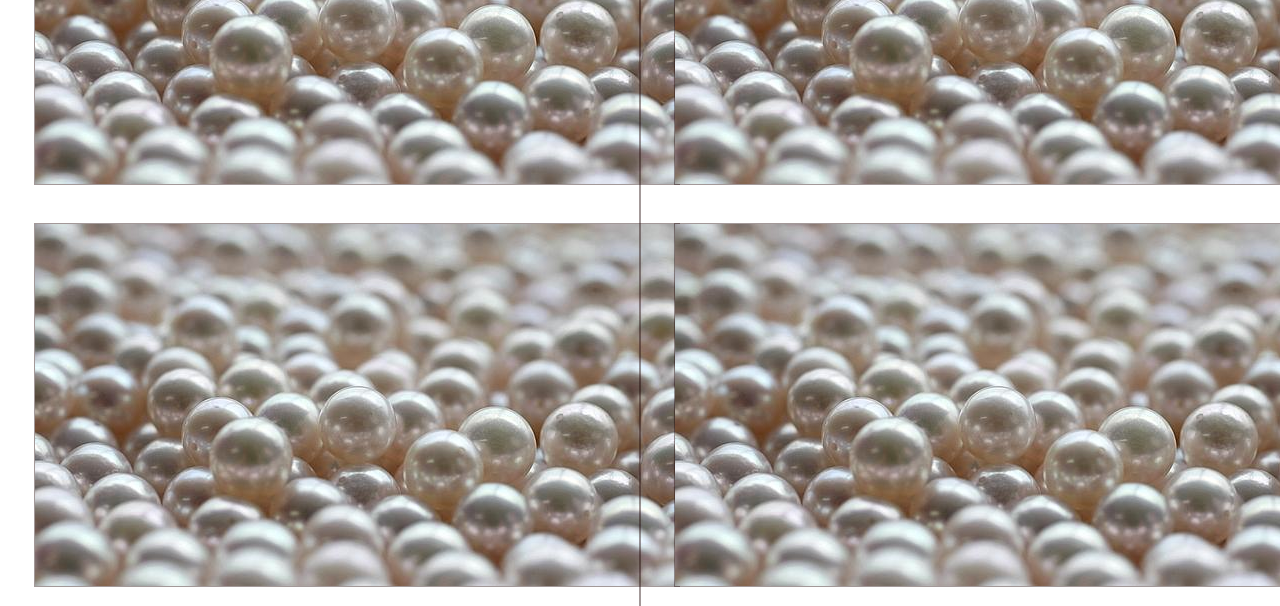
==== commit 69385327: "Merge branch 'master' of https://github.com/VivianaRA/Portafolio" ====
--- a/index.html
+++ b/index.html
@@ -9,44 +9,63 @@
   <title>Viviana RA</title>
 </head>
 <body>
-<div class="portada">
-    <header class="">
-        <div class="row text-center">
-        <h3>Viviana Rodriguez <h3>
-        <ul class="nav nav-pills">
-  							<li><a class="text-decoration-none text-black text-center" href="#nosotros">About Me</a></li>
-  							<li><a class="text-decoration-none text-black text-center" href="#equipo">Check my Work</a></li>
-  							<li><a class="text-decoration-none text-black text-center" href="#actividades">My Skills</a></li>
-  							<li><a class="text-decoration-none text-black text-center" href="#ensayos">Blabla</a></li>
+  <div class="portada">
+    <header>
+      <div class="row">
+        <h3>Viviana Rodriguez</h3>
+        <ul class="nav-pills menu">
+  							<li class="underline"><a class="text-decoration-none text-black text-center" href="#nosotros">About Me</a></li>
+  							<li class="underline"><a class="text-decoration-none text-black text-center" href="#equipo">Check my Work</a></li>
+  							<li class="underline"><a class="text-decoration-none text-black text-center" href="#actividades">My Skills</a></li>
+  							<li class="underline"><a class="text-decoration-none text-black text-center" href="#ensayos">Blabla</a></li>
   			</ul>
-        <div>
-        <div class="row abajo">
-          <h1>Front-end Developer<h1>
-          <h3>Rethinking my relationship with technology.<h3>
-        <div>
+      </div>
+      <div class="row abajo">
+        <h1>Front-End Developer</h1>
+        <h2>Rethinking my relationship with technology.</h2>
+      </div>
     </header>
+  </div>
+    <div class="box gray">
+      <p>
+        Futura Ingeniera Química
+      </p>
+      <p>
+        Me caracterizo por ser proactiva y responsable, con excelentes habilidades sociales, lo que me permite un buen desempeño al trabajar en equipo.
+      </p>
+      <p>
+        Con mucho interés de aprendizaje y desarrollo profesional. Dispuesta a asumir retos y adaptarse al cambio.
+      </p>
+    </div>
+  <div class="">
+    <section class="col-md-6 imagenes">
+        <img src="perla.jpg">
+        <img src="perla.jpg">
+        <img src="perla.jpg">
+    </section>
+    <section class="col-md-6 imagenes">
+        <img src="perla.jpg">
+        <img src="perla.jpg">
+        <img src="perla.jpg">
+    </section>
+  </div>
+  <div class="">
+    <section>
 
-</div>
+    </section>
+  </div>
   <div class="">
-      <p>Lorem ipsum dolor sit amet, consectetur adipisicing elit. Adipisci, saepe et, excepturi ut modi error obcaecati pariatur nostrum eaque recusandae rem nam inventore repellat impedit cupiditate, accusantium, enim mollitia quae.
-      </p>
-      <p>Lorem ipsum dolor sit amet, consectetur adipisicing elit. Adipisci, saepe et, excepturi ut modi error obcaecati pariatur nostrum eaque recusandae rem nam inventore repellat impedit cupiditate, accusantium, enim mollitia quae.
-      </p>
+    <section>
+
+    </section>
   </div>
-</div>
-<div>
-  <div class="container-fluid">
+  <div class="">
+    <section>
+
+    </section>
   </div>
-</div>
-<div>
-  <div class="container-fluid">
-  </div>
-</div>
-<div>
-  <div class="container-fluid">
-  </div>
-</div>
-<footer>
-<footer>
+  <footer>
+
+  </footer>
 </body>
 </html>
--- a/style.css
+++ b/style.css
@@ -1,10 +1,16 @@
 *{outline: 1px solid rgba(25,0,0,0.4);}
+
 body{
-  color: white;
+  color:  rgb(255, 255, 255);
+  text-align: center;
+}
+.gray{
+  color: rgb(115, 111, 109);
 }
 .portada{
-  background-image: url(fondo.jpg);
-  height: 600px;
+  background-image: url(IMG_7050.jpg);
+  background-size: cover;
+  height: 700px;
 }
 
 .menu
@@ -12,5 +18,37 @@
 
 }
 .abajo{
-  padding-top:160px;
+  padding-top:180px;
 }
+.imagenes img{
+  margin: 20px;
+}
+.box{
+  height: 300px;
+}
+
+.underline {
+  border: 2px solid transparent;
+}
+.underline::after {
+  width: 0%;
+  height: 2px;
+  display: block;
+  background-color: #fff;
+  content: " ";
+  position: absolute;
+  top: 34px;
+  left: 50%;
+  -webkit-transition: left 0.2s cubic-bezier(0.215, 0.61, 0.355, 1), width 0.2s cubic-bezier(0.215, 0.61, 0.355, 1);
+  transition: left 0.2s cubic-bezier(0.215, 0.61, 0.355, 1), width 0.2s cubic-bezier(0.215, 0.61, 0.355, 1);
+}
+.underline:hover::after {
+  width: 100%;
+  height: 2px;
+  display: block;
+  background-color: #fff;
+  content: " ";
+  position: absolute;
+  top: 34px;
+  left: 0;
+}
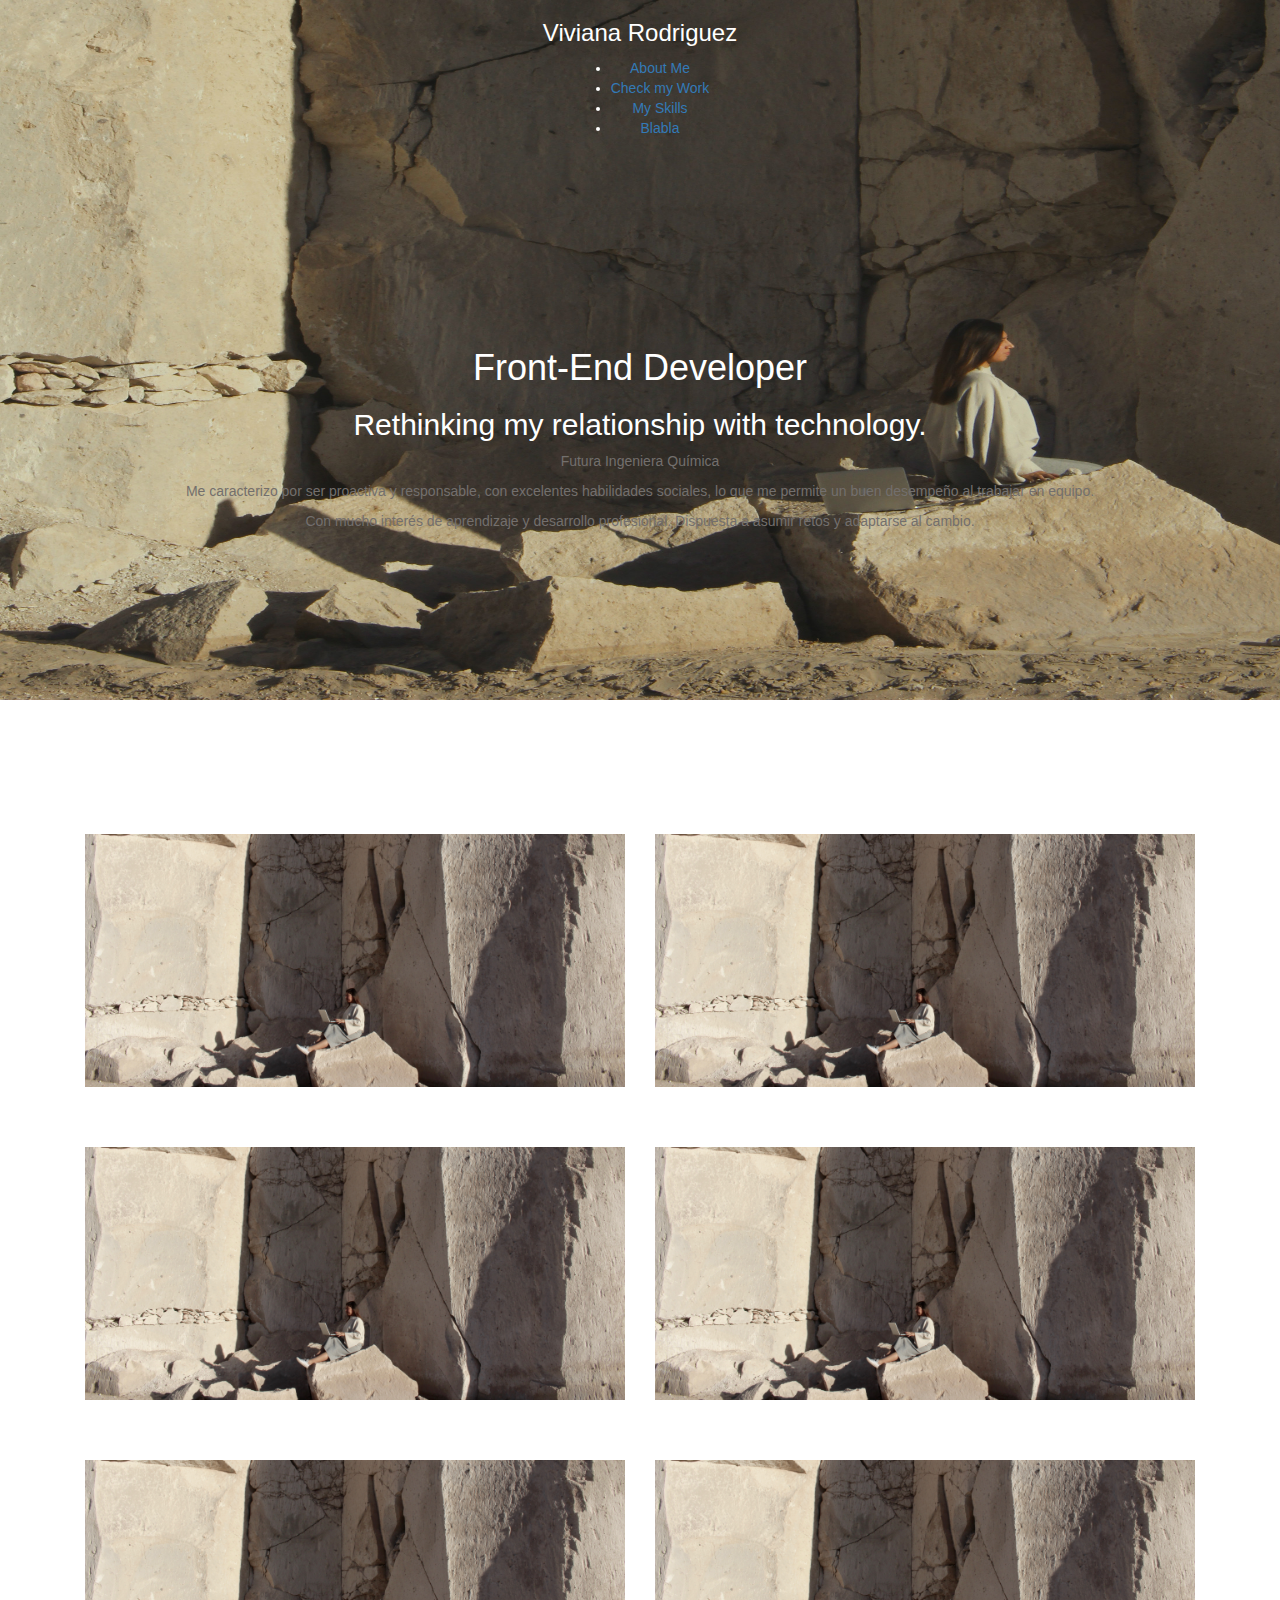
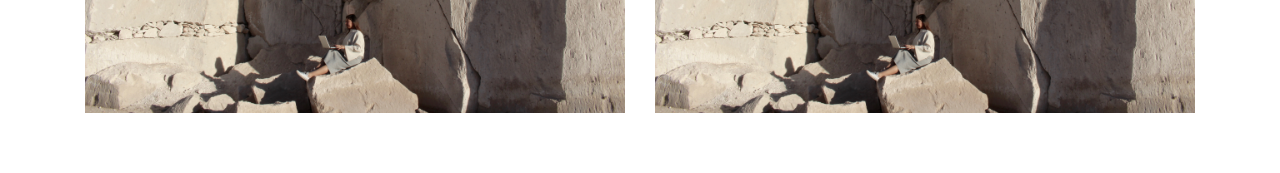
==== commit aa2286af: "Ñ" ====
--- a/index.html
+++ b/index.html
@@ -10,14 +10,15 @@
 </head>
 <body>
   <div class="portada">
+    <img src="fb.jpg">
     <header>
-      <div class="row">
-        <h3>Viviana Rodriguez</h3>
-        <ul class="nav-pills menu">
-  							<li class="underline"><a class="text-decoration-none text-black text-center" href="#nosotros">About Me</a></li>
-  							<li class="underline"><a class="text-decoration-none text-black text-center" href="#equipo">Check my Work</a></li>
-  							<li class="underline"><a class="text-decoration-none text-black text-center" href="#actividades">My Skills</a></li>
-  							<li class="underline"><a class="text-decoration-none text-black text-center" href="#ensayos">Blabla</a></li>
+      <div class="row menu">
+        <h3>Viviana Rodriguez </h3>
+        <ul class="lista">
+  							<li ><a class="text-decoration-none text-center" href="#aboutme">About Me</a></li>
+  							<li ><a class="text-decoration-none text-center" href="#mywork">Check my Work</a></li>
+  							<li ><a class="text-decoration-none text-center" href="#myskills">My Skills</a></li>
+  							<li ><a class="text-decoration-none text-center" href="#">Blabla</a></li>
   			</ul>
       </div>
       <div class="row abajo">
@@ -26,7 +27,7 @@
       </div>
     </header>
   </div>
-    <div class="box gray">
+    <div id="aboutme"class="box gray container">
       <p>
         Futura Ingeniera Química
       </p>
@@ -37,17 +38,63 @@
         Con mucho interés de aprendizaje y desarrollo profesional. Dispuesta a asumir retos y adaptarse al cambio.
       </p>
     </div>
+  <div id="myskills" class="">
+    <section class="container">
+      <div class="col-md-2">
+        <img src="png/gth.png" alt="" />
+      </div>
+      <div class="col-md-2">
+        <img src="png/gth.png" alt="" />
+      </div>
+      <div class="col-md-2">
+        <img src="png/gth.png" alt="" />
+      </div>
+      <div class="col-md-2">
+        <img src="png/gth.png" alt="" />
+      </div>
+      <div class="col-md-2">
+        <img src="png/gth.png" alt="" />
+      </div>
+      <div class="col-md-2">
+        <img src="png/gth.png" alt="" />
+      </div>
+
+    </section>
+  </div>
+
   <div class="">
-    <section class="col-md-6 imagenes">
-        <img src="perla.jpg">
-        <img src="perla.jpg">
-        <img src="perla.jpg">
-    </section>
-    <section class="col-md-6 imagenes">
-        <img src="perla.jpg">
-        <img src="perla.jpg">
-        <img src="perla.jpg">
-    </section>
+    <h2>My projects</h2>
+    <div class="container">
+        <div class="col-md-6">
+					<img class="img-responsive" src="IMG_7050.jpg">
+					<p class="naj">Floral Fraganmce</p>
+					<P>Life Amanda Rey 10th March 2015</P>
+				</div>
+				<div class="col-md-6">
+					<img class="img-responsive" src="IMG_7050.jpg">
+					<p class="naj">Floral Fraganmce</p>
+					<P>Life Amanda Rey 10th March 2015</P>
+				</div>
+        <div class="col-md-6">
+					<img class="img-responsive" src="IMG_7050.jpg">
+					<p class="naj">Floral Fraganmce</p>
+					<P>Life Amanda Rey 10th March 2015</P>
+				</div>
+				<div class="col-md-6">
+					<img class="img-responsive" src="IMG_7050.jpg">
+					<p class="naj">Floral Fraganmce</p>
+					<P>Life Amanda Rey 10th March 2015</P>
+				</div><div class="col-md-6">
+					<img class="img-responsive" src="IMG_7050.jpg">
+					<p class="naj">Floral Fraganmce</p>
+					<P>Life Amanda Rey 10th March 2015</P>
+				</div>
+				<div class="col-md-6">
+					<img class="img-responsive" src="IMG_7050.jpg">
+					<p class="naj">Floral Fraganmce</p>
+					<P>Life Amanda Rey 10th March 2015</P>
+				</div>
+    </div>
   </div>
   <div class="">
     <section>
--- a/style.css
+++ b/style.css
@@ -1,4 +1,4 @@
-*{outline: 1px solid rgba(25,0,0,0.4);}
+/*{outline: 1px solid rgba(25,0,0,0.4);}*/
 
 body{
   color:  rgb(255, 255, 255);
@@ -7,16 +7,22 @@
 .gray{
   color: rgb(115, 111, 109);
 }
-.portada{
-  background-image: url(IMG_7050.jpg);
-  background-size: cover;
+
+.portada img{
+  position: absolute;;
   height: 700px;
+  z-index: -1000;
+  left: 0;
+  width: 100%;
+  }
+.menu
+{
+position: relative;;
+}
+.lista{
+  display: inline-block;
 }
 
-.menu
-{
-
-}
 .abajo{
   padding-top:180px;
 }
@@ -26,29 +32,22 @@
 .box{
   height: 300px;
 }
-
+h3::after {
+    content: '';
+    display: block;
+    height: 2px;
+    width: 0;
+    background: 0 0;
+    transition: width .5s ease,background-color .5s ease;
+    cubic-bezier(0.4, 0, 1, 1)
+    cursor: auto;
+}
 .underline {
   border: 2px solid transparent;
 }
-.underline::after {
-  width: 0%;
-  height: 2px;
-  display: block;
-  background-color: #fff;
-  content: " ";
-  position: absolute;
-  top: 34px;
-  left: 50%;
-  -webkit-transition: left 0.2s cubic-bezier(0.215, 0.61, 0.355, 1), width 0.2s cubic-bezier(0.215, 0.61, 0.355, 1);
-  transition: left 0.2s cubic-bezier(0.215, 0.61, 0.355, 1), width 0.2s cubic-bezier(0.215, 0.61, 0.355, 1);
+.nav-pills a{
+  color: white;
 }
-.underline:hover::after {
-  width: 100%;
-  height: 2px;
-  display: block;
-  background-color: #fff;
-  content: " ";
-  position: absolute;
-  top: 34px;
-  left: 0;
+
+
 }
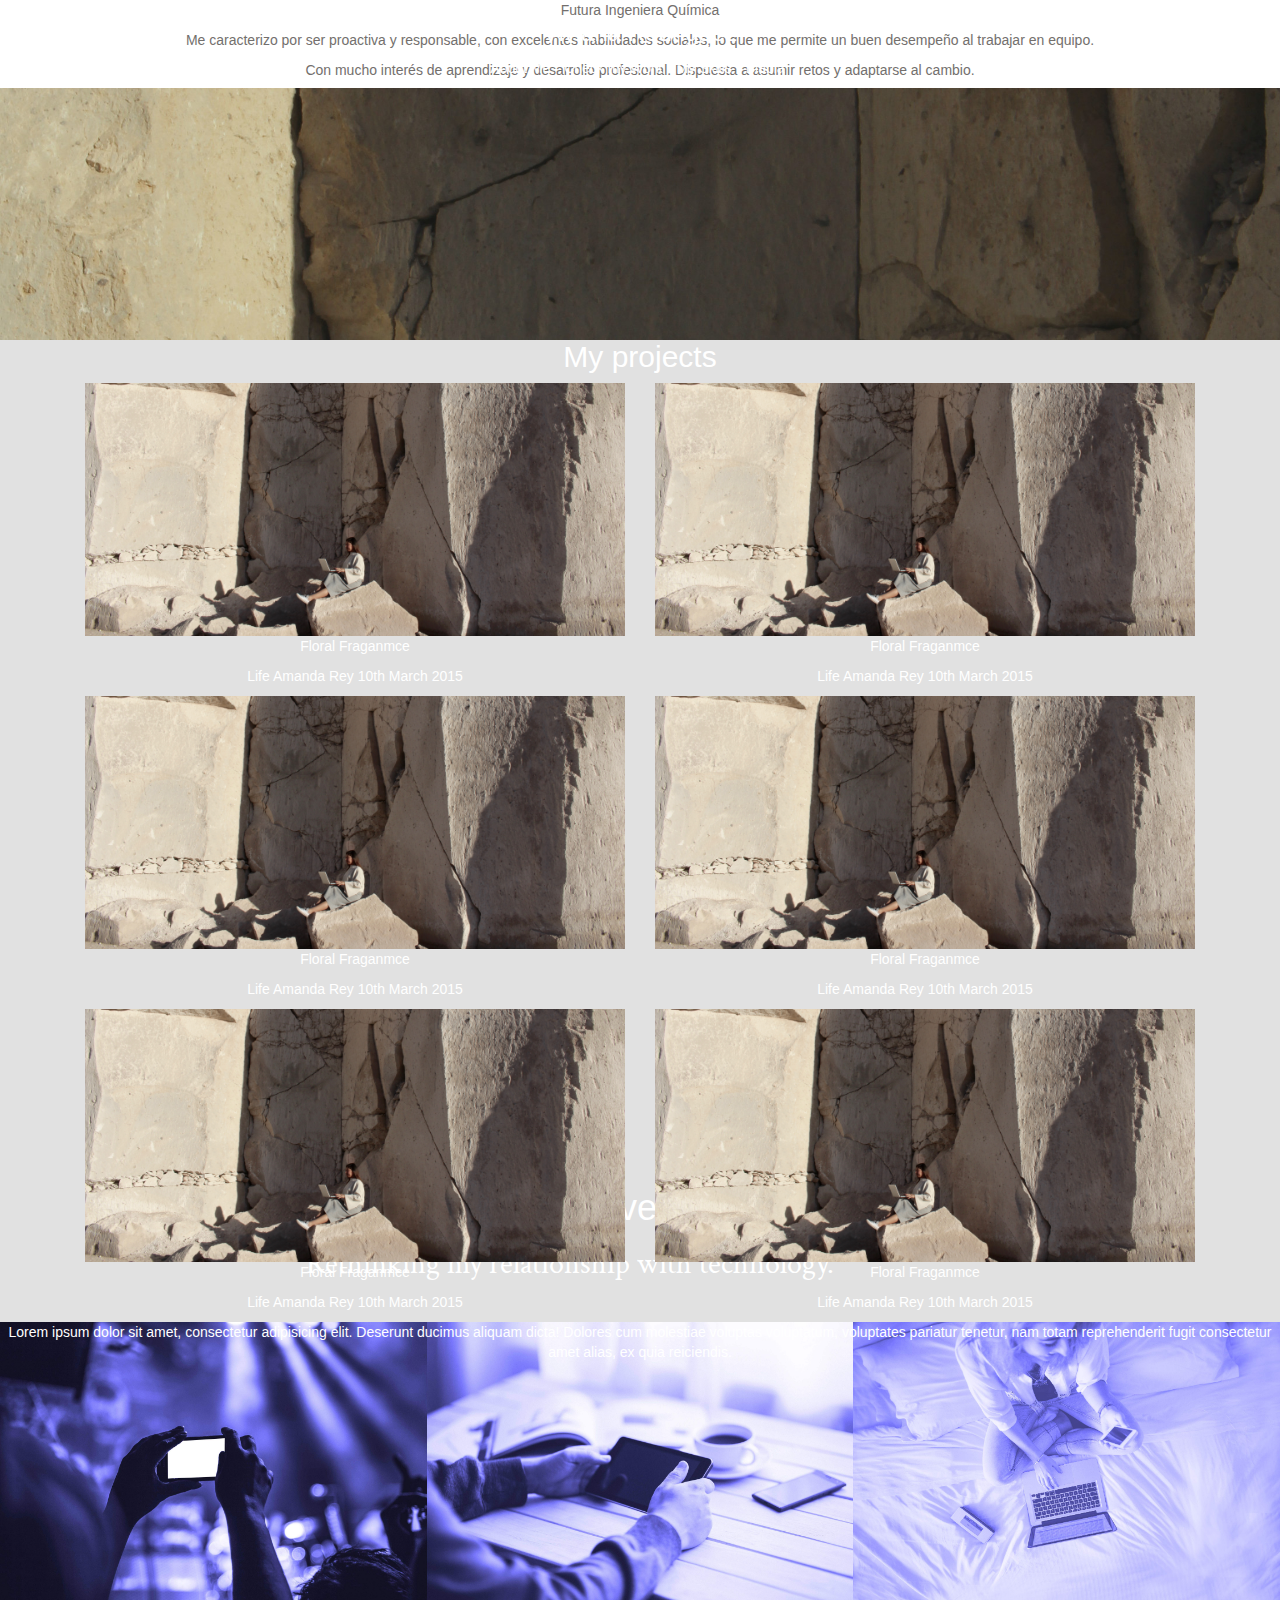
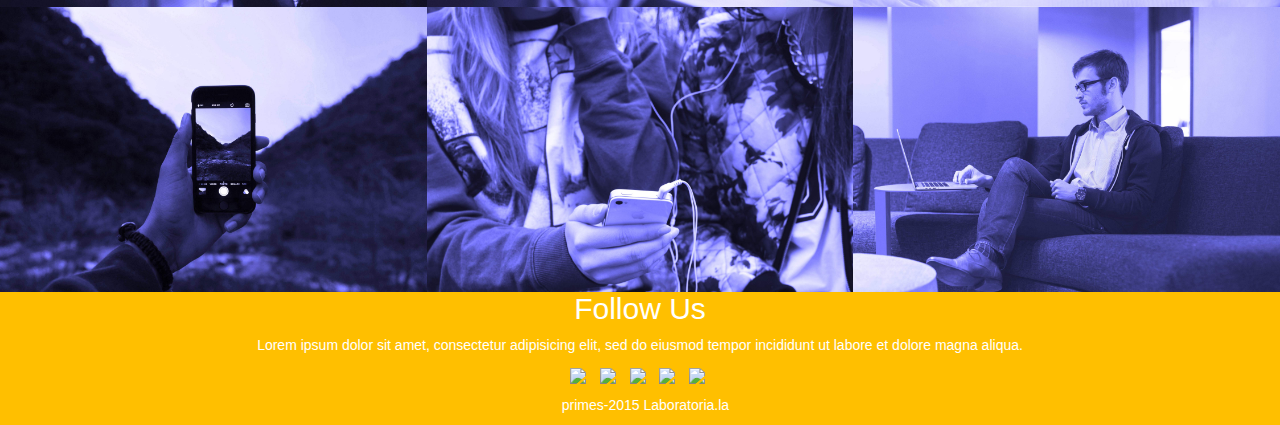
==== commit df587f2a: "plantilla casi casi" ====
--- a/index.html
+++ b/index.html
@@ -6,24 +6,28 @@
   <meta http-equiv="X-UA-Compatible" content="ie=edge">
   <link href="bootstrap.min.css" rel="stylesheet">
   <link rel="stylesheet" href="style.css">
+  <link href="https://fonts.googleapis.com/css?family=Crimson+Text" rel="stylesheet">
+  <link href="https://fonts.googleapis.com/css?family=Roboto" rel="stylesheet">
   <title>Viviana RA</title>
 </head>
 <body>
-  <div class="portada">
-    <img src="fb.jpg">
-    <header>
+    <header class="absolute">
       <div class="row menu">
         <h3>Viviana Rodriguez </h3>
-        <ul class="lista">
+        <ul class="lista list-unstyled list-inline">
   							<li ><a class="text-decoration-none text-center" href="#aboutme">About Me</a></li>
   							<li ><a class="text-decoration-none text-center" href="#mywork">Check my Work</a></li>
   							<li ><a class="text-decoration-none text-center" href="#myskills">My Skills</a></li>
   							<li ><a class="text-decoration-none text-center" href="#">Blabla</a></li>
   			</ul>
       </div>
-      <div class="row abajo">
+  <div class="portada">
+    <div class="relative">
+      <img class="img-responsive"src="fb.jpg">
+    </div>
+      <div class="row container abajo">
         <h1>Front-End Developer</h1>
-        <h2>Rethinking my relationship with technology.</h2>
+        <h2 style="font-family: 'Crimson Text', serif;">Rethinking my relationship with technology.</h2>
       </div>
     </header>
   </div>
@@ -41,7 +45,13 @@
   <div id="myskills" class="">
     <section class="container">
       <div class="col-md-2">
-        <img src="png/gth.png" alt="" />
+        <img src="png/file-html.png" alt="" />
+      </div>
+      <div class="col-md-2">
+        <img src="png/file-css.png" alt="" />
+      </div>
+      <div class="col-md-2">
+        <img src="png/file-java.png" alt="" />
       </div>
       <div class="col-md-2">
         <img src="png/gth.png" alt="" />
@@ -50,23 +60,17 @@
         <img src="png/gth.png" alt="" />
       </div>
       <div class="col-md-2">
-        <img src="png/gth.png" alt="" />
-      </div>
-      <div class="col-md-2">
-        <img src="png/gth.png" alt="" />
-      </div>
-      <div class="col-md-2">
-        <img src="png/gth.png" alt="" />
+        <img src="png/github.png" alt="" />
       </div>
 
     </section>
   </div>
 
-  <div class="">
+  <div class="proyects">
     <h2>My projects</h2>
     <div class="container">
         <div class="col-md-6">
-					<img class="img-responsive" src="IMG_7050.jpg">
+					<img class="img-responsive vertical" src="IMG_7050.jpg">
 					<p class="naj">Floral Fraganmce</p>
 					<P>Life Amanda Rey 10th March 2015</P>
 				</div>
@@ -81,7 +85,7 @@
 					<P>Life Amanda Rey 10th March 2015</P>
 				</div>
 				<div class="col-md-6">
-					<img class="img-responsive" src="IMG_7050.jpg">
+					<img class="img-responsive vertical" src="IMG_7050.jpg">
 					<p class="naj">Floral Fraganmce</p>
 					<P>Life Amanda Rey 10th March 2015</P>
 				</div><div class="col-md-6">
@@ -97,9 +101,19 @@
     </div>
   </div>
   <div class="">
-    <section>
-
+    <section class="collagegrande">
+<img class="collage"src="UM1.jpg" alt="" />
+<img class="collage"src="UM2.jpg" alt="" />
+<img class="collage"src="UM3.jpg" alt="" />
+<img class="collage"src="UM4.jpg" alt="" />
+<img class="collage"src="UM5.jpg" alt="" />
+<img class="collage"src="UM6.jpg" alt="" />
     </section>
+    <div class="div">
+      <p>
+        Lorem ipsum dolor sit amet, consectetur adipisicing elit. Deserunt ducimus aliquam dicta! Dolores cum molestiae voluptas voluptatum, voluptates pariatur tenetur, nam totam reprehenderit fugit consectetur amet alias, ex quia reiciendis.
+      </p>
+    </div>
   </div>
   <div class="">
     <section>
@@ -112,6 +126,41 @@
     </section>
   </div>
   <footer>
+    <div class="prepie">
+		<div class="container">
+			<div class="folus">
+					<div class="texprepie">
+						<h2>Follow Us</h2>
+						<p>Lorem ipsum dolor sit amet, consectetur adipisicing elit, sed do eiusmod
+						tempor incididunt ut labore et dolore magna aliqua.</p>
+					</div>
+					<div class="col-md-12 reds">
+						<ul class="list-inline">
+						<li>
+							<a href="#"><img src="img/facebookgris.png"></a>
+						</li>
+						<li>
+							<a href="#"><img src="img/twitter.png"></a>
+						</li>
+						<li>
+							<a href="#"><img src="img/linkedin2.png"></a>
+						</li>
+						<li>
+							<a href="#"><img src="img/pinterest.png"></a>
+						</li>
+						<li>
+							<a href="#"><img src="img/googlegris.png"></a>
+						</li>
+						</ul>
+					</div>
+				</div>
+		</div>
+	</div>
+	<div class="piedepagina">
+		<div class="row">
+			<p><span class="glyphicon glyphicon-copyright-mark"></span>primes-2015 Laboratoria.la</p>
+		</div>
+	</div>
 
   </footer>
 </body>
--- a/style.css
+++ b/style.css
@@ -8,19 +8,24 @@
   color: rgb(115, 111, 109);
 }
 
-.portada img{
-  position: absolute;;
-  height: 700px;
+.relative{
+  position: relative;
+  height: 100vh;
   z-index: -1000;
   left: 0;
   width: 100%;
-  }
+
+
+}
+.absolute{
+  position: absolute;
+}
 .menu
 {
 position: relative;;
 }
-.lista{
-  display: inline-block;
+.lista a{
+  color: #FFFFFF
 }
 
 .abajo{
@@ -32,7 +37,7 @@
 .box{
   height: 300px;
 }
-h3::after {
+h3:after {
     content: '';
     display: block;
     height: 2px;
@@ -48,6 +53,25 @@
 .nav-pills a{
   color: white;
 }
-
-
+.proyects{
+  background-color: #E1E1E1;
 }
+.collage{
+    height: 50%;
+    width: -webkit-calc(100% / 3);
+    width: calc(100% / 3);
+    float: left;
+    position: relative;
+    background-size: cover;
+    background-repeat: no-repeat;
+    background-position: center;
+}
+.collagegrande{
+  position: relative;
+}
+.div{
+  position: absolute;
+}
+footer{
+  background-color:#FFBF00;
+}
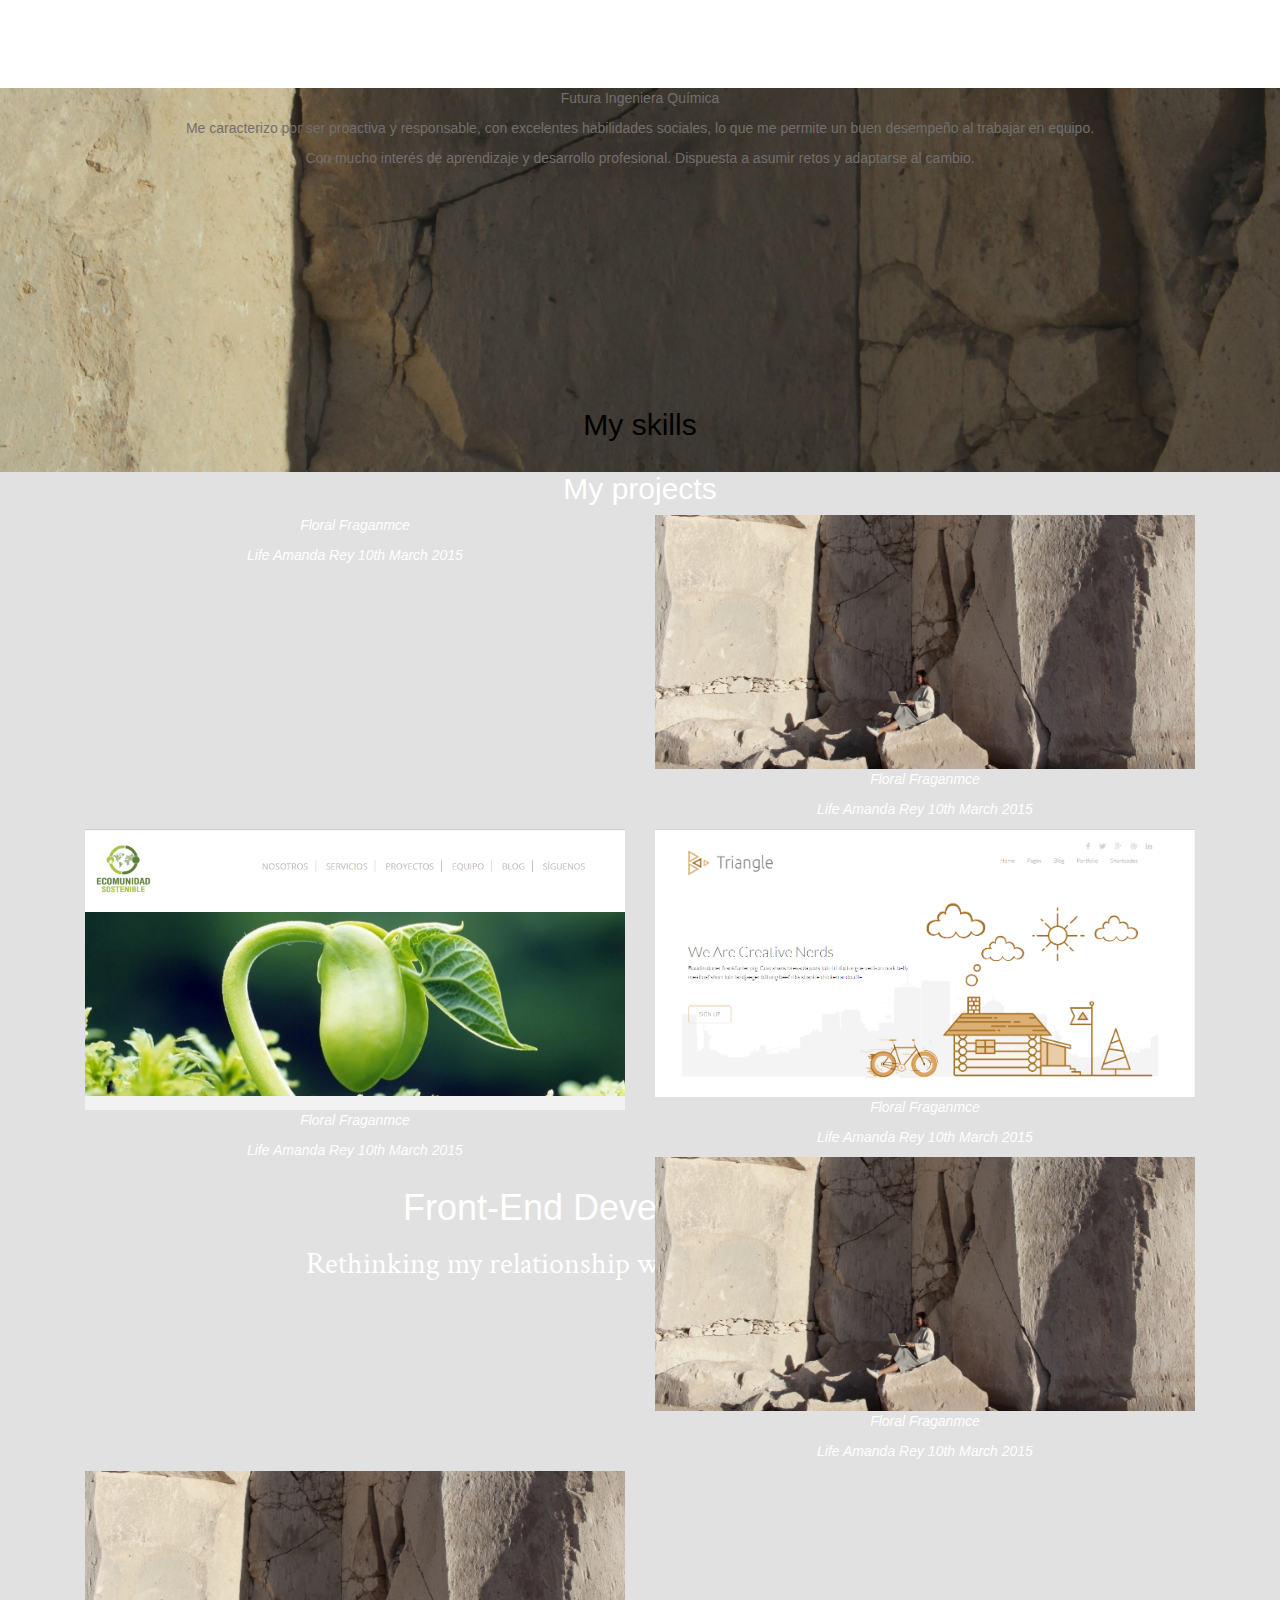
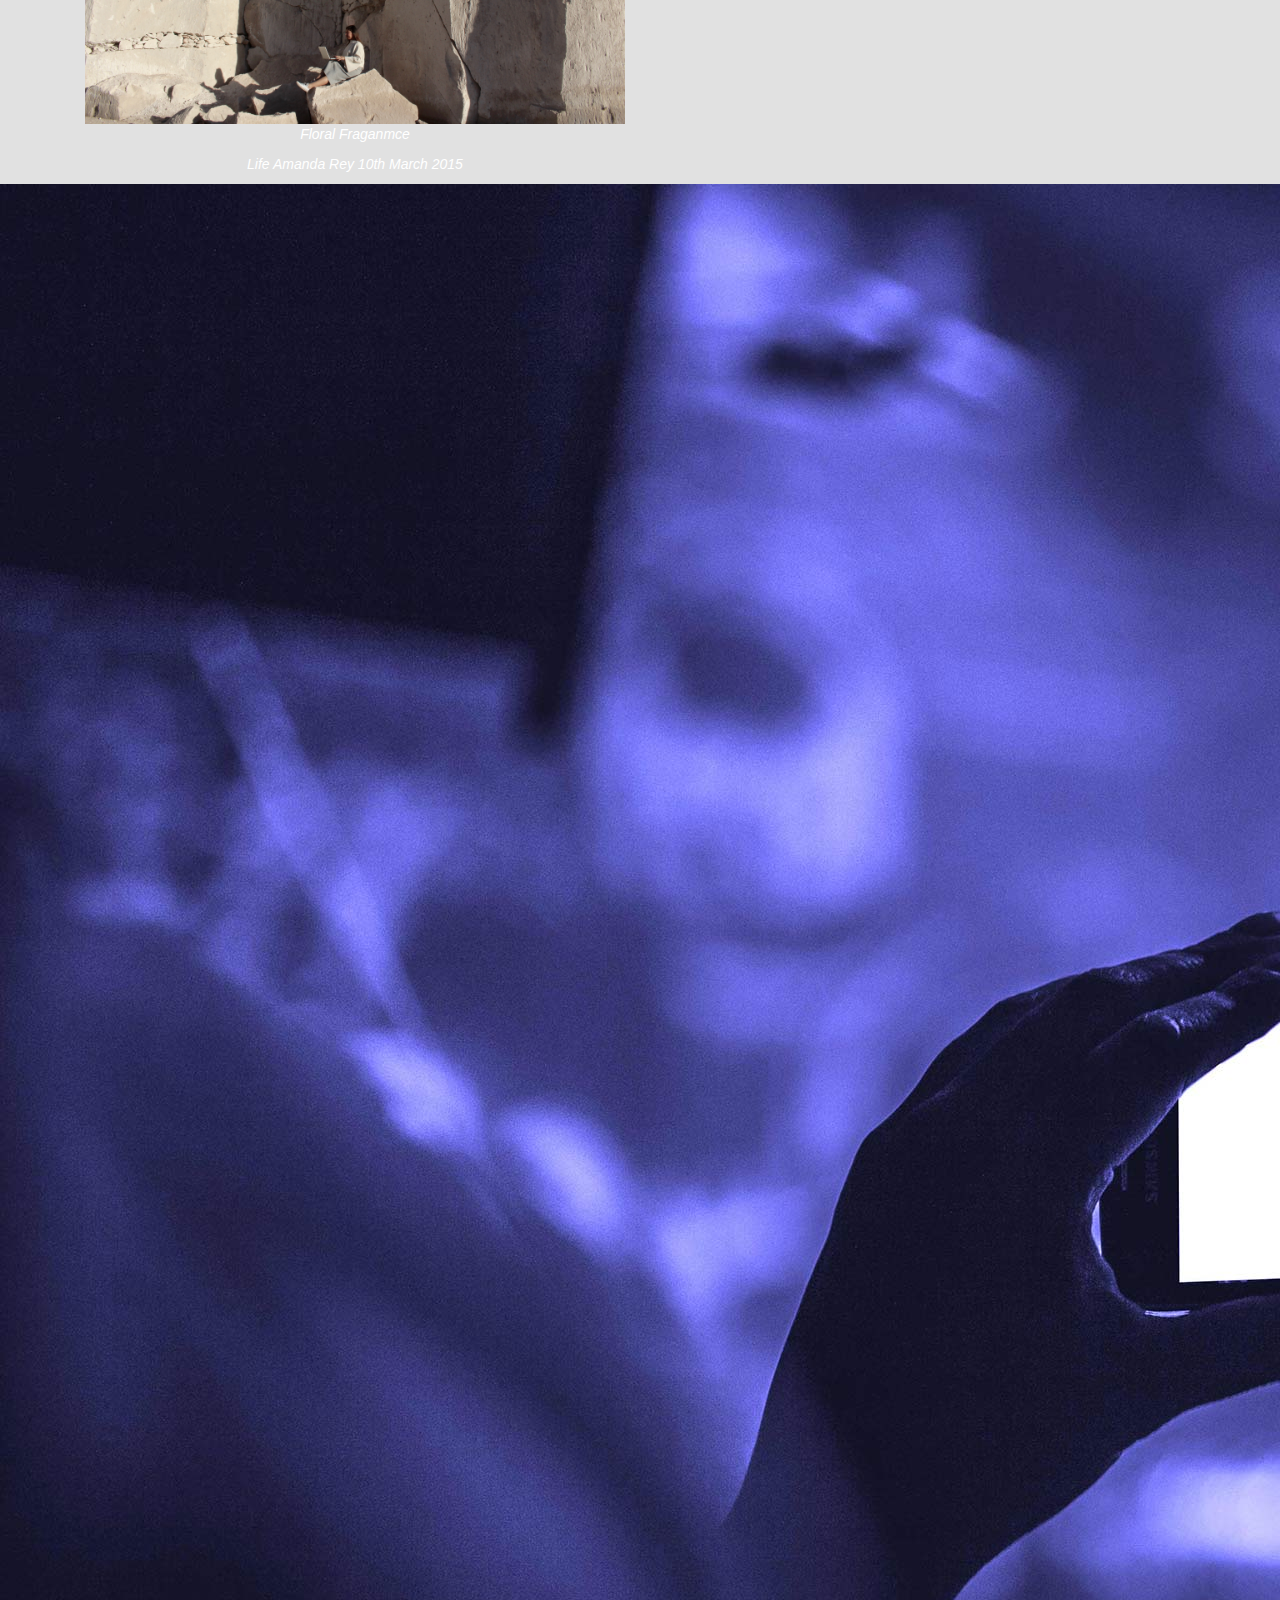
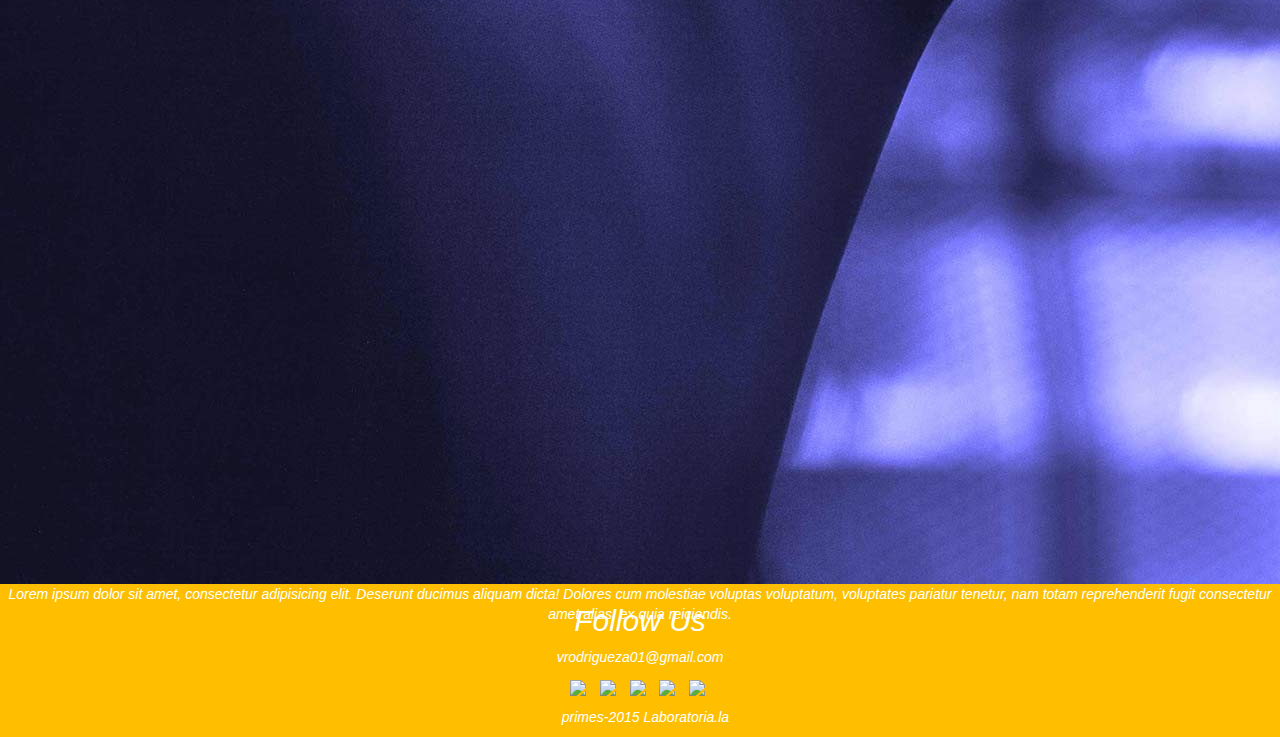
==== commit f3ec5a12: "almost done!" ====
--- a/index.html
+++ b/index.html
@@ -11,16 +11,17 @@
   <title>Viviana RA</title>
 </head>
 <body>
+  <div class="row menu navbar-fixed">
+    <h3>Viviana Rodriguez </h3>
+    <ul class="lista list-unstyled list-inline">
+            <li ><a class="text-decoration-none text-center" href="#aboutme">About Me</a></li>
+            <li ><a class="text-decoration-none text-center" href="#mywork">Check my Work</a></li>
+            <li ><a class="text-decoration-none text-center" href="#myskills">My Skills</a></li>
+            <li ><a class="text-decoration-none text-center" href="#">Blabla</a></li>
+    </ul>
+  </div>
     <header class="absolute">
-      <div class="row menu">
-        <h3>Viviana Rodriguez </h3>
-        <ul class="lista list-unstyled list-inline">
-  							<li ><a class="text-decoration-none text-center" href="#aboutme">About Me</a></li>
-  							<li ><a class="text-decoration-none text-center" href="#mywork">Check my Work</a></li>
-  							<li ><a class="text-decoration-none text-center" href="#myskills">My Skills</a></li>
-  							<li ><a class="text-decoration-none text-center" href="#">Blabla</a></li>
-  			</ul>
-      </div>
+
   <div class="portada">
     <div class="relative">
       <img class="img-responsive"src="fb.jpg">
@@ -28,6 +29,7 @@
       <div class="row container abajo">
         <h1>Front-End Developer</h1>
         <h2 style="font-family: 'Crimson Text', serif;">Rethinking my relationship with technology.</h2>
+        <img class="arrow"src="png/arrow.svg" alt="" />
       </div>
     </header>
   </div>
@@ -44,23 +46,24 @@
     </div>
   <div id="myskills" class="">
     <section class="container">
+      <h2 style="color:#000">My skills</h2>
       <div class="col-md-2">
-        <img src="png/file-html.png" alt="" />
+        <img class="img-responsive sizeimage"src="png/file-html.png" alt="" />
       </div>
       <div class="col-md-2">
-        <img src="png/file-css.png" alt="" />
+        <img class="img-responsive sizeimage"src="png/file-css.png" alt="" />
       </div>
       <div class="col-md-2">
-        <img src="png/file-java.png" alt="" />
+        <img class="img-responsive sizeimage"src="png/file-java.png" alt="" />
       </div>
       <div class="col-md-2">
-        <img src="png/gth.png" alt="" />
+        <img class="img-responsive sizeimage"src="png/bt.png" alt="" />
       </div>
       <div class="col-md-2">
-        <img src="png/gth.png" alt="" />
+        <img class="img-responsive sizeimage"src="png/wp.png" alt="" />
       </div>
       <div class="col-md-2">
-        <img src="png/github.png" alt="" />
+        <img class="img-responsive sizeimage"src="png/github.png" alt="" />
       </div>
 
     </section>
@@ -69,32 +72,32 @@
   <div class="proyects">
     <h2>My projects</h2>
     <div class="container">
-        <div class="col-md-6">
-					<img class="img-responsive vertical" src="IMG_7050.jpg">
+        <div class="col-md-6 hover">
+					<i class="img-responsive vertical" src="images/danza.png">
 					<p class="naj">Floral Fraganmce</p>
 					<P>Life Amanda Rey 10th March 2015</P>
 				</div>
 				<div class="col-md-6">
-					<img class="img-responsive" src="IMG_7050.jpg">
+					<img class="img-responsive" src="images/IMG_7050.jpg">
 					<p class="naj">Floral Fraganmce</p>
 					<P>Life Amanda Rey 10th March 2015</P>
 				</div>
         <div class="col-md-6">
-					<img class="img-responsive" src="IMG_7050.jpg">
+					<img class="img-responsive" src="images/ecomunidad.png">
 					<p class="naj">Floral Fraganmce</p>
 					<P>Life Amanda Rey 10th March 2015</P>
 				</div>
 				<div class="col-md-6">
-					<img class="img-responsive vertical" src="IMG_7050.jpg">
+					<img class="img-responsive vertical" src="images/Triangle.jpg">
 					<p class="naj">Floral Fraganmce</p>
 					<P>Life Amanda Rey 10th March 2015</P>
 				</div><div class="col-md-6">
-					<img class="img-responsive" src="IMG_7050.jpg">
+					<img class="img-responsive" src="images/IMG_7050.jpg">
 					<p class="naj">Floral Fraganmce</p>
 					<P>Life Amanda Rey 10th March 2015</P>
 				</div>
 				<div class="col-md-6">
-					<img class="img-responsive" src="IMG_7050.jpg">
+					<img class="img-responsive" src="images/IMG_7050.jpg">
 					<p class="naj">Floral Fraganmce</p>
 					<P>Life Amanda Rey 10th March 2015</P>
 				</div>
@@ -102,17 +105,11 @@
   </div>
   <div class="">
     <section class="collagegrande">
-<img class="collage"src="UM1.jpg" alt="" />
-<img class="collage"src="UM2.jpg" alt="" />
-<img class="collage"src="UM3.jpg" alt="" />
-<img class="collage"src="UM4.jpg" alt="" />
-<img class="collage"src="UM5.jpg" alt="" />
-<img class="collage"src="UM6.jpg" alt="" />
+        <img class="ayuda" src="UM1.jpg" alt="pruebaa" />
+
     </section>
     <div class="div">
-      <p>
-        Lorem ipsum dolor sit amet, consectetur adipisicing elit. Deserunt ducimus aliquam dicta! Dolores cum molestiae voluptas voluptatum, voluptates pariatur tenetur, nam totam reprehenderit fugit consectetur amet alias, ex quia reiciendis.
-      </p>
+      <p>Lorem ipsum dolor sit amet, consectetur adipisicing elit. Deserunt ducimus aliquam dicta! Dolores cum molestiae voluptas voluptatum, voluptates pariatur tenetur, nam totam reprehenderit fugit consectetur amet alias, ex quia reiciendis.</p>
     </div>
   </div>
   <div class="">
@@ -131,8 +128,7 @@
 			<div class="folus">
 					<div class="texprepie">
 						<h2>Follow Us</h2>
-						<p>Lorem ipsum dolor sit amet, consectetur adipisicing elit, sed do eiusmod
-						tempor incididunt ut labore et dolore magna aliqua.</p>
+						<p>vrodrigueza01@gmail.com</p>
 					</div>
 					<div class="col-md-12 reds">
 						<ul class="list-inline">
